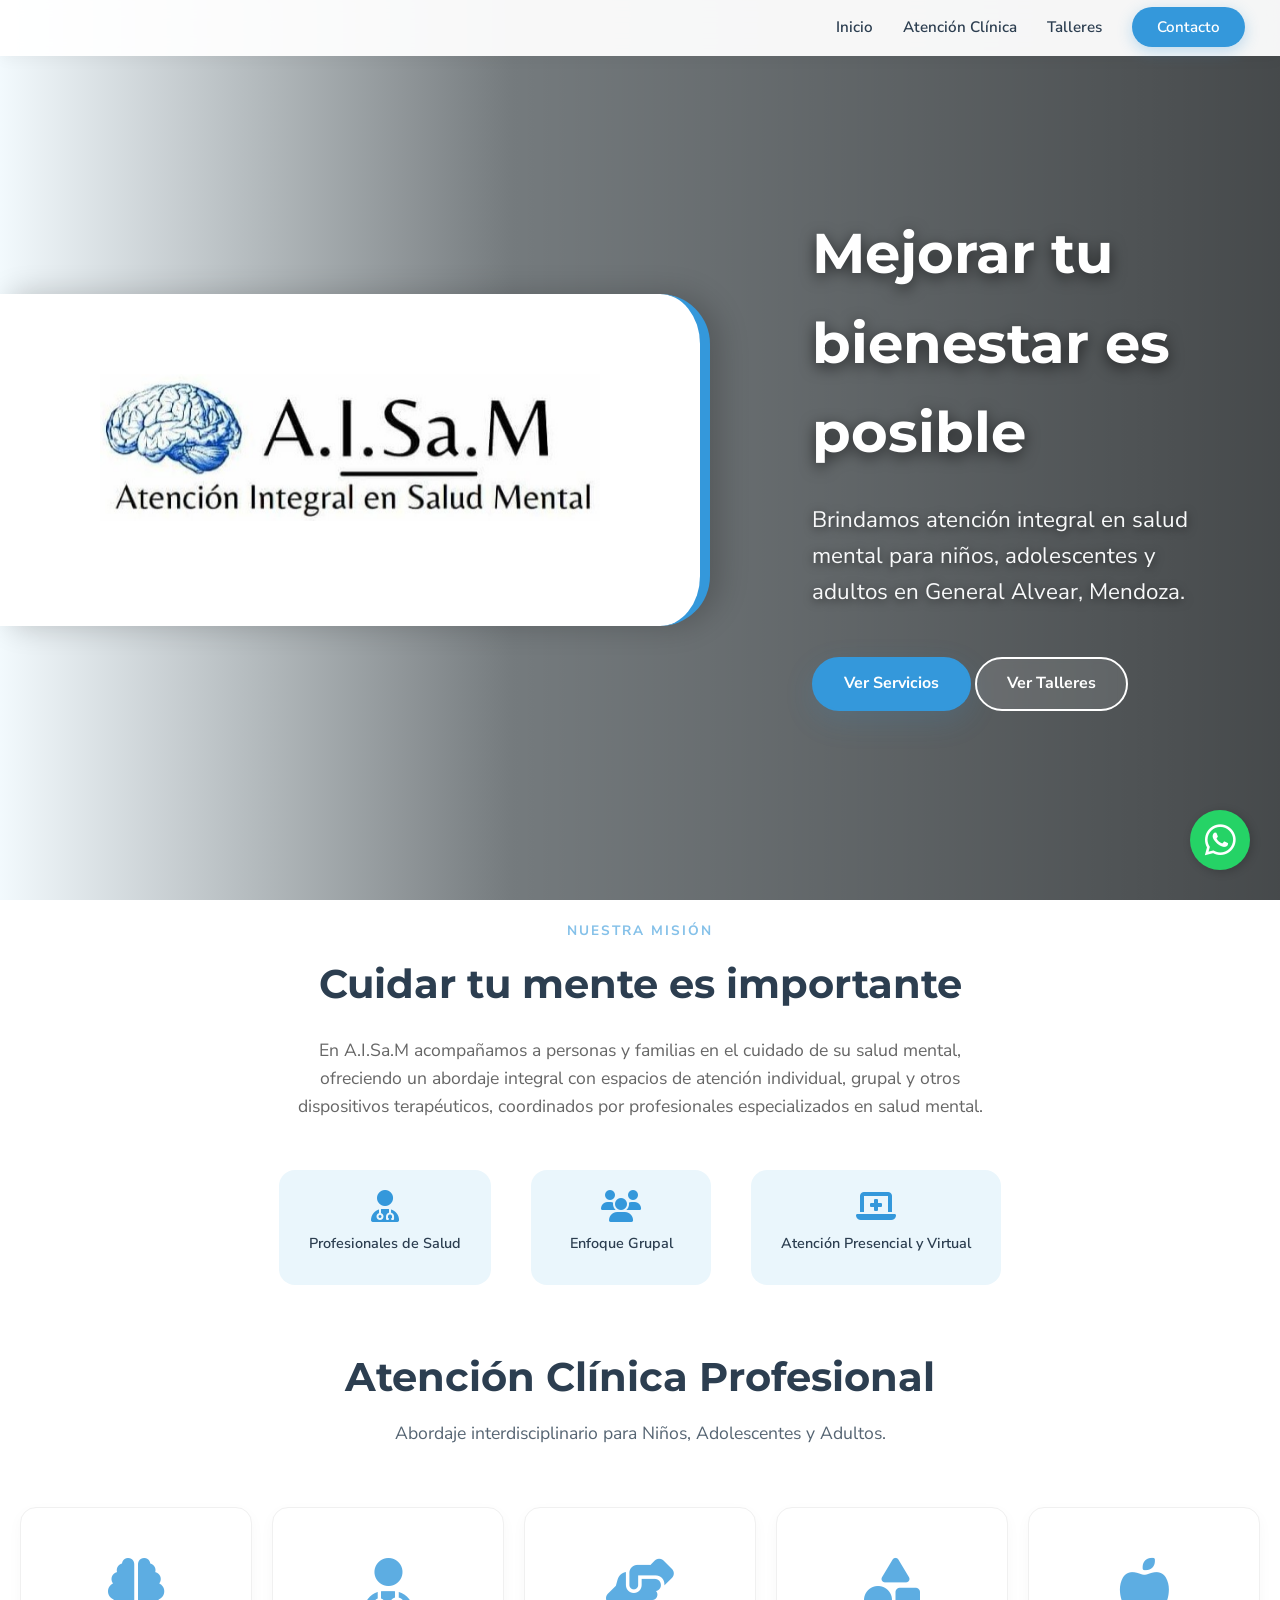
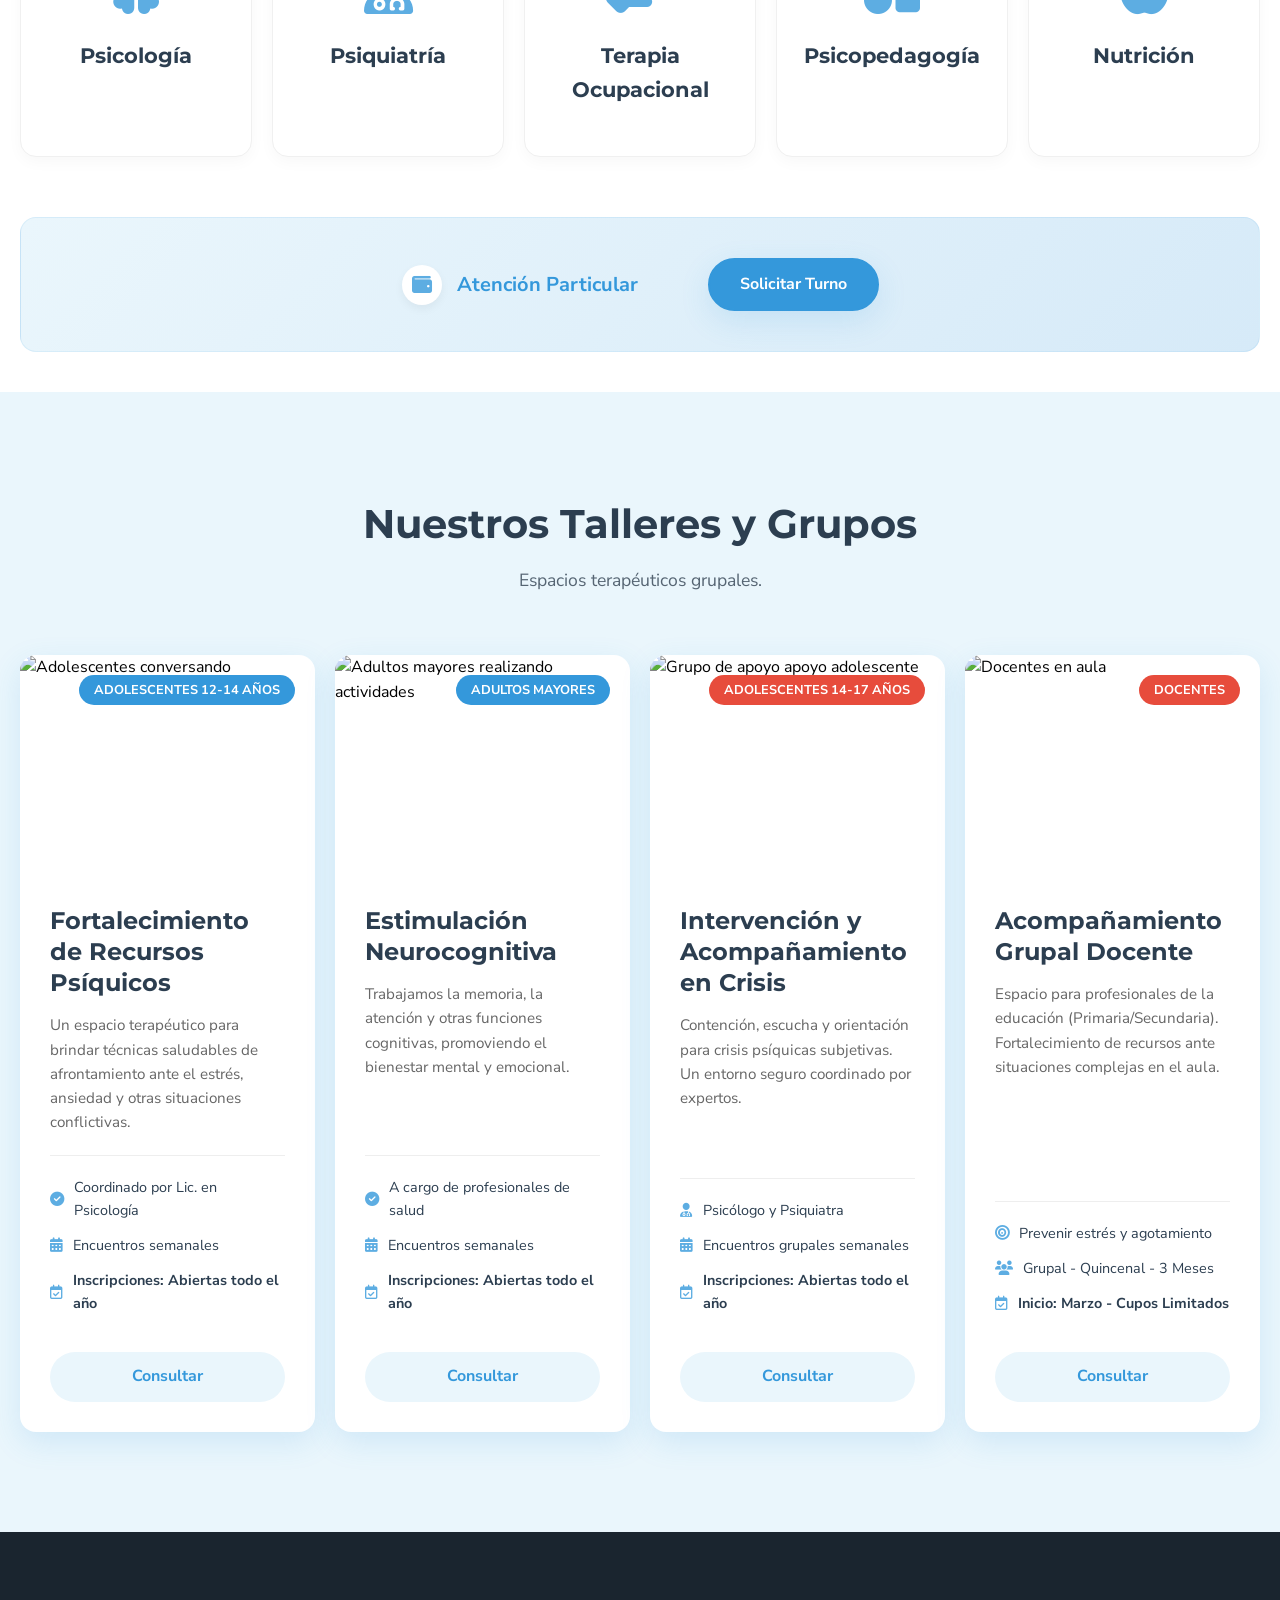
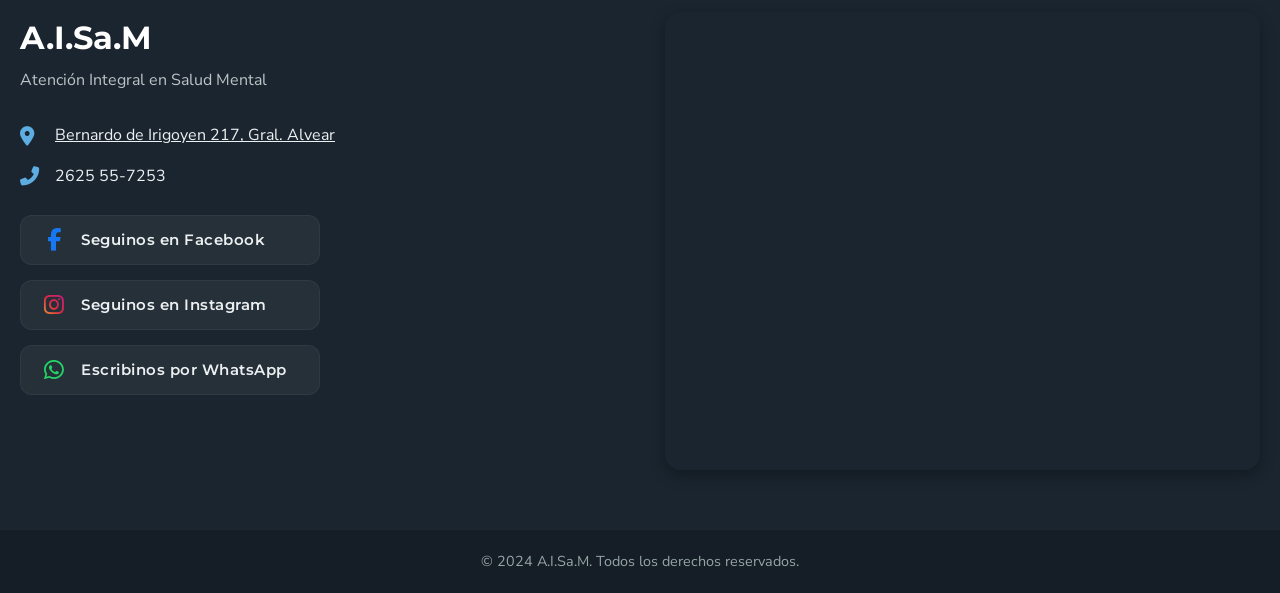
==== index.html @ b47a62a9 "retoques" ====
<!DOCTYPE html>
<html lang="es">
<head>
    <meta charset="UTF-8">
    <meta name="viewport" content="width=device-width, initial-scale=1.0">
    <title>A.I.Sa.M | Atención Integral en Salud Mental</title>
    <meta name="description" content="Espacios terapéuticos para el fortalecimiento de recursos psíquicos, estimulación neurocognitiva y acompañamiento en crisis. General Alvear, Mendoza.">
    <!-- Google Fonts -->
    <link rel="preconnect" href="https://fonts.googleapis.com">
    <link rel="preconnect" href="https://fonts.gstatic.com" crossorigin>
    <link href="https://fonts.googleapis.com/css2?family=Montserrat:wght@400;600;700&family=Nunito+Sans:wght@300;400;600&display=swap" rel="stylesheet">
    <!-- Iconos -->
    <link rel="stylesheet" href="https://cdnjs.cloudflare.com/ajax/libs/font-awesome/6.4.0/css/all.min.css">
    <!-- Estilos -->
    <link rel="stylesheet" href="style.css">
    <link rel="stylesheet" href="social-cards.css">
</head>
<body>

    <!-- Navbar -->
    <nav class="navbar">
        <div class="container nav-container">
            <!-- Logo retirado del navbar -->
            <ul class="nav-links">
                <li><a href="#inicio">Inicio</a></li>
                <li><a href="#clinica">Atención Clínica</a></li>
                <li><a href="#talleres">Talleres</a></li>
                <li><a href="#contacto" class="btn-contact">Contacto</a></li>
            </ul>
            <div class="hamburger">
                <i class="fas fa-bars"></i>
            </div>
        </div>
    </nav>

    <!-- Hero Section -->
    <header id="inicio" class="hero-full-width">
        <div class="hero-overlay-gradient"></div>
        
        <div class="hero-content-wrapper">
            <!-- Panel Izquierdo Flotante (Logo) -->
            <div class="hero-brand-panel fade-in">
                <img src="images/logo.jpeg" alt="Logo A.I.Sa.M" class="hero-logo-panel">
            </div>

            <!-- Contenido Texto y CTA (Derecha/Centro) -->
            <div class="hero-text-content fade-in">
                <h2>Mejorar tu bienestar es posible</h2>
                <p>Brindamos atención integral en salud mental para niños, adolescentes y adultos en General Alvear, Mendoza.</p>
                <div class="hero-buttons">
                    <a href="#clinica" class="btn btn-primary">Ver Servicios</a>
                    <a href="#talleres" class="btn btn-outline-white">Ver Talleres</a>
                </div>
            </div>
        </div>
    </header>

    <!-- Introducción -->
    <section id="nosotros" class="intro-section">
        <div class="container">
            <div class="intro-text fade-in">
                <span>Nuestra Misión</span>
                <h2>Cuidar tu mente es importante</h2>
                <p>En A.I.Sa.M acompañamos a personas y familias en el cuidado de su salud mental, ofreciendo un abordaje integral con espacios de atención individual, grupal y otros dispositivos terapéuticos, coordinados por profesionales especializados en salud mental.</p>
                <div class="feature-badges">
                    <div class="badge">
                        <i class="fas fa-user-md"></i>
                        <span>Profesionales de Salud</span>
                    </div>
                    <div class="badge">
                        <i class="fas fa-users"></i>
                        <span>Enfoque Grupal</span>
                    </div>
                    <div class="badge">
                        <i class="fas fa-laptop-medical"></i>
                        <span>Atención Presencial y Virtual</span>
                    </div>
                </div>
            </div>
        </div>
    </section>

    <!-- Atención Clínica (Nuevo) -->
    <section id="clinica" class="clinical-section">
        <div class="container">
            <h2 class="section-title text-center">Atención Clínica Profesional</h2>
            <p class="section-subtitle text-center">Abordaje interdisciplinario para Niños, Adolescentes y Adultos.</p>

            <div class="specialties-grid">
                <div class="specialty-card fade-in">
                    <i class="fas fa-brain"></i>
                    <h3>Psicología</h3>
                </div>
                <div class="specialty-card fade-in">
                    <i class="fas fa-user-md"></i>
                    <h3>Psiquiatría</h3>
                </div>
                <div class="specialty-card fade-in">
                    <i class="fas fa-hands-helping"></i>
                    <h3>Terapia Ocupacional</h3>
                </div>
                <div class="specialty-card fade-in">
                    <i class="fas fa-shapes"></i>
                    <h3>Psicopedagogía</h3>
                </div>
                <div class="specialty-card fade-in">
                    <i class="fas fa-apple-alt"></i>
                    <h3>Nutrición</h3>
                </div>
            </div>

            <div class="coverage-info fade-in">
                <p><i class="fas fa-wallet"></i> Atención Particular</p>
                <!-- <p><i class="fas fa-file-medical"></i> Convenios con Obras Sociales</p> -->
                <a href="https://wa.me/5492625557253?text=Hola,%20quisiera%20solicitar%20un%20turno%20para%20atención%20clínica" class="btn btn-primary" style="margin-left: 20px;">Solicitar Turno</a>
            </div>
        </div>
    </section>

    <!-- Servicios / Talleres -->
    <section id="talleres" class="services-section">
        <div class="container">
            <h2 class="section-title text-center">Nuestros Talleres y Grupos</h2>
            <p class="section-subtitle text-center">Espacios terapéuticos grupales.</p>
            
            <div class="cards-grid">
                
                <!-- Card 1: Adolescentes 12-14 -->
                <article class="card fade-in">
                    <div class="card-image">
                        <img src="https://images.unsplash.com/photo-1529333166437-7750a6dd5a70?ixlib=rb-4.0.3&auto=format&fit=crop&w=800&q=80" alt="Adolescentes conversando">
                        <span class="tag">Adolescentes 12-14 años</span>
                    </div>
                    <div class="card-content">
                        <h3>Fortalecimiento de Recursos Psíquicos</h3>
                        <p class="description">Un espacio terapéutico para brindar técnicas saludables de afrontamiento ante el estrés, ansiedad y otras situaciones conflictivas.</p>
                        <ul class="details-list">
                            <li><i class="fas fa-check-circle"></i> Coordinado por Lic. en Psicología</li>
                            <li><i class="fas fa-calendar-alt"></i> Encuentros semanales</li>
                            <li><i class="far fa-calendar-check"></i> <strong>Inscripciones: Abiertas todo el año</strong></li>
                        </ul>
                        <a href="https://wa.me/5492625557253?text=Hola,%20quisiera%20info%20sobre%20el%20Taller%20de%20Fortalecimiento" class="btn btn-card" target="_blank">Consultar</a>
                    </div>
                </article>

                <!-- Card 2: Adultos Mayores -->
                <article class="card fade-in">
                    <div class="card-image">
                        <img src="https://images.unsplash.com/photo-1581579438747-1dc8d17bbce4?ixlib=rb-4.0.3&auto=format&fit=crop&w=800&q=80" alt="Adultos mayores realizando actividades">
                        <span class="tag">Adultos Mayores</span>
                    </div>
                    <div class="card-content">
                        <h3>Estimulación Neurocognitiva</h3>
                        <p class="description">Trabajamos la memoria, la atención y otras funciones cognitivas, promoviendo el bienestar mental y emocional.</p>
                        <ul class="details-list">
                            <li><i class="fas fa-check-circle"></i> A cargo de profesionales de salud</li>
                            <li><i class="fas fa-calendar-alt"></i> Encuentros semanales</li>
                            <li><i class="far fa-calendar-check"></i> <strong>Inscripciones: Abiertas todo el año</strong></li>
                        </ul>
                        <a href="https://wa.me/5492625557253?text=Hola,%20quisiera%20info%20sobre%20el%20Taller%20de%20Adultos%20Mayores" class="btn btn-card" target="_blank">Consultar</a>
                    </div>
                </article>

                <!-- Card 3: Adolescentes 14-17 Crisis -->
                <article class="card fade-in">
                    <div class="card-image">
                        <img src="https://images.unsplash.com/photo-1527137342181-19aab11a8ee8?ixlib=rb-4.0.3&auto=format&fit=crop&w=800&q=80" alt="Grupo de apoyo apoyo adolescente">
                        <span class="tag highlight">Adolescentes 14-17 años</span>
                    </div>
                    <div class="card-content">
                        <h3>Intervención y Acompañamiento en Crisis</h3>
                        <p class="description">Contención, escucha y orientación para crisis psíquicas subjetivas. Un entorno seguro coordinado por expertos.</p>
                        <ul class="details-list">
                            <li><i class="fas fa-user-md"></i> Psicólogo y Psiquiatra</li>
                            <li><i class="fas fa-calendar-alt"></i> Encuentros grupales semanales</li>
                            <li><i class="far fa-calendar-check"></i> <strong>Inscripciones: Abiertas todo el año</strong></li>
                        </ul>
                        <a href="https://wa.me/5492625557253?text=Hola,%20quisiera%20info%20sobre%20el%20Grupo%20de%20Intervención" class="btn btn-card" target="_blank">Consultar</a>
                    </div>
                </article>

                <!-- Card 4: Docentes -->
                <article class="card fade-in">
                    <div class="card-image">
                        <img src="https://images.unsplash.com/photo-1524178232363-1fb2b075b655?ixlib=rb-4.0.3&auto=format&fit=crop&w=800&q=80" alt="Docentes en aula">
                        <span class="tag highlight">Docentes</span>
                    </div>
                    <div class="card-content">
                        <h3>Acompañamiento Grupal Docente</h3>
                        <p class="description">Espacio para profesionales de la educación (Primaria/Secundaria). Fortalecimiento de recursos ante situaciones complejas en el aula.</p>
                        <ul class="details-list">
                            <li><i class="fas fa-bullseye"></i> Prevenir estrés y agotamiento</li>
                            <li><i class="fas fa-users"></i> Grupal - Quincenal - 3 Meses</li>
                            <li><i class="far fa-calendar-check"></i> <strong>Inicio: Marzo - Cupos Limitados</strong></li>
                        </ul>
                        <a href="https://wa.me/5492625557253?text=Hola,%20quisiera%20info%20sobre%20el%20Dispositivo%20de%20Acompañamiento%20Docente" class="btn btn-card" target="_blank">Consultar</a>
                    </div>
                </article>

            </div>
        </div>
    </section>

    <!-- Banner OSEP REMOVED -->
    <!-- 
    <section class="osep-banner">
        <div class="container">
            <div class="osep-content">
                <i class="fas fa-id-card-alt"></i>
                <div class="text">
                    <h3>Dispositivos Gratuitos para Afiliados de O.S.E.P.</h3>
                    <p>Todos nuestros talleres cuentan con cobertura al 100%. Solo requiere autorización previa de la obra social.</p>
                </div>
            </div>
        </div>
    </section>
    -->

    <!-- Contacto -->
    <footer id="contacto" class="footer">
        <div class="container footer-grid">
            <div class="footer-info">
                <h3>A.I.Sa.M</h3>
                <p>Atención Integral en Salud Mental</p>
                <div class="contact-item">
                    <i class="fas fa-map-marker-alt"></i>
                    <p><a href="https://maps.app.goo.gl/9Uepx1KBX725ZjSZ6" target="_blank" style="text-decoration: underline;">Bernardo de Irigoyen 217, Gral. Alvear</a></p>
                </div>
                <div class="contact-item">
                    <i class="fas fa-phone-alt"></i>
                    <p>2625 55-7253</p>
                </div>
                <!-- Redes Sociales Cards -->
                <div class="social-cards">
                    <a href="https://www.facebook.com/share/1GrnU7u27R/?mibextid=wwXIfr" target="_blank" class="social-card facebook">
                        <i class="fab fa-facebook-f"></i>
                        <span>Seguinos en Facebook</span>
                    </a>
                    <a href="https://www.instagram.com/psiquiatra_saludmentala.i.sa.m?igsh=MWQ1NmdmNHZhYXQ5Mg%3D%3D&utm_source=qr" target="_blank" class="social-card instagram">
                        <i class="fab fa-instagram"></i>
                        <span>Seguinos en Instagram</span>
                    </a>
                    <a href="https://wa.me/5492625557253" target="_blank" class="social-card whatsapp">
                        <i class="fab fa-whatsapp"></i>
                        <span>Escribinos por WhatsApp</span>
                    </a>
                </div>
            </div>
            
            <div class="footer-map">
                <!-- Mapa Actualizado -->
                <iframe src="https://www.google.com/maps/embed?pb=!1m18!1m12!1m3!1d7775.187287192525!2d-67.69484639552702!3d-34.98007266051833!2m3!1f0!2f0!3f0!3m2!1i1024!2i768!4f13.1!3m3!1m2!1s0x96781715c7f6220b%3A0xe15afc6f07d6bd40!2sBernardo%20de%20Irigoyen%20217%2C%20M5620%20Gral.%20Alvear%2C%20Mendoza!5e0!3m2!1ses!2sar!4v1769718800362!5m2!1ses!2sar" width="100%" height="450" style="border:0;" allowfullscreen="" loading="lazy" referrerpolicy="no-referrer-when-downgrade"></iframe>
            </div>
        </div>
        <div class="footer-bottom">
            <p>&copy; 2024 A.I.Sa.M. Todos los derechos reservados.</p>
        </div>
    </footer>

    <!-- WhatsApp Flotante -->
    <a href="https://wa.me/5492625557253" class="whatsapp-float" target="_blank">
        <i class="fab fa-whatsapp"></i>
    </a>

    <script src="script.js"></script>
</body>
</html>
---- style.css ----
:root {
    /* Identidad de Color: Azules Claritos y Tonos de Azul */
    --primary-blue: #3498db;        /* Azul principal vibrante */
    --secondary-blue: #5dade2;      /* Azul más claro */
    --light-blue-bg: #eaf6fc;       /* Fondo azul muy pálido */
    --accent-blue: #85c1e9;         /* Acento suave */
    --dark-blue-text: #2c3e50;      /* Texto oscuro con tinte azul */
    --text-body: #566573;           /* Texto de cuerpo */
    --white: #ffffff;
    
    /* Efectos */
    --shadow-soft: 0 10px 30px rgba(52, 152, 219, 0.15);
    --shadow-hover: 0 15px 35px rgba(52, 152, 219, 0.25);
    --radius-card: 16px;
    --radius-btn: 30px;
    --transition: all 0.3s ease;
}

* {
    margin: 0;
    padding: 0;
    box-sizing: border-box;
}

body {
    font-family: 'Nunito Sans', sans-serif;
    color: --text-body;
    background-color: var(--light-blue-bg);
    line-height: 1.6;
    overflow-x: hidden;
}

h1, h2, h3, h4 {
    font-family: 'Montserrat', sans-serif;
    color: var(--dark-blue-text);
    font-weight: 700;
}

a {
    text-decoration: none;
    color: inherit;
}

ul {
    list-style: none;
}

.container {
    max-width: 1600px;
    margin: 0 auto;
    padding: 0 20px;
}

/* --- Navbar --- */
.navbar {
    background: rgba(255, 255, 255, 0.95);
    backdrop-filter: blur(10px);
    position: fixed;
    width: 100%;
    top: 0;
    z-index: 1000;
    box-shadow: 0 2px 15px rgba(0,0,0,0.05);
}

.nav-container {
    display: flex;
    justify-content: flex-end; /* Alineación a la derecha */
    align-items: center;
    height: auto;
    padding: 15px;
    border-radius: 36px;
    max-width: 100%; /* Asegurar que ocupe todo */
}

/* Logo container oculto o eliminiado styles */
.logo-container {
    display: none; 
}

/* ...rest of existing nav css... */
.nav-links {
    display: flex;
    gap: 30px;
    align-items: center;
    margin-right: 20px; /* Un poco de margen extra a la derecha */
}

.nav-links a {
    font-weight: 600;
    color: var(--dark-blue-text);
    transition: var(--transition);
    font-size: 0.95rem;
}

.nav-links a:hover {
    color: var(--primary-blue);
}

.btn-contact {
    background-color: var(--primary-blue);
    color: var(--white) !important;
    padding: 10px 25px;
    border-radius: var(--radius-btn);
    box-shadow: 0 4px 15px rgba(52, 152, 219, 0.3);
}

.btn-contact:hover {
    background-color: var(--secondary-blue);
    transform: translateY(-2px);
}

.hamburger {
    display: none;
    font-size: 1.5rem;
    cursor: pointer;
    color: var(--dark-blue-text);
}

/* --- Hero Full Width Custom Design --- */
.hero-full-width {
    height: 100vh;
    min-height: 700px;
    background: url('https://images.unsplash.com/photo-1499209974431-9dddcece7f88?ixlib=rb-4.0.3&auto=format&fit=crop&w=1920&q=80') no-repeat right center/cover;
    position: relative;
    display: flex;
    align-items: center;
    padding-top: 20px; /* Offset Navbar */
    overflow: hidden;
}

.hero-overlay-gradient {
    position: absolute;
    top: 0;
    left: 0;
    width: 100%;
    height: 100%;
    /* Gradiente: claro izquierda para fusionarse con panel blanco, oscuro a derecha para texto */
    background: linear-gradient(90deg, rgba(255,255,255,0.4) 0%, rgba(0,0,0,0.5) 40%, rgba(0,0,0,0.7) 100%);
    z-index: 1;
}

.hero-content-wrapper {
    position: relative;
    z-index: 2;
    width: 100%;
    height: 100%;
    display: flex;
    align-items: center;
    justify-content: space-between; 
}

/* Animaciones Personalizadas */
@keyframes slideInLeft {
    from {
        transform: translateX(-120%);
        opacity: 0;
    }
    to {
        transform: translateX(0);
        opacity: 1;
    }
}

@keyframes fadeInUp {
    from {
        transform: translateY(40px);
        opacity: 0;
    }
    to {
        transform: translateY(0);
        opacity: 1;
    }
}

@keyframes fadeIn {
    from { opacity: 0; }
    to { opacity: 1; }
}

/* Panel de Marca (Izquierda) - Fondo blanco, borde derecho y curvas derechas */
.hero-brand-panel {
    background-color: var(--white); 
    padding: 80px 100px; 
    display: flex;
    flex-direction: column;
    align-items: center;
    justify-content: center;
    border-top-right-radius: 50px;
    border-bottom-right-radius: 50px;
    border-right: 10px solid var(--primary-blue);
    box-shadow: 10px 0 30px rgba(0,0,0,0.2);
    margin-left: 0;
    min-width: 450px;
    max-width: 1000px;
    
    /* Animación de entrada: Deslizamiento desde la izquierda */
    animation: slideInLeft 1.2s cubic-bezier(0.22, 1, 0.36, 1) forwards;
}

/* Imagen del logo dentro del panel */
.hero-logo-panel {
    width: 100%;
    max-width: 500px;
    height: auto;
    margin-bottom: 25px;
    object-fit: contain;
    /* Pequeña animación del logo */
    opacity: 0;
    animation: fadeIn 0.8s ease-out 0.6s forwards;
}

.brand-text-panel h1 {
    font-size: 2.8rem;
    color: var(--primary-blue);
    margin-bottom: 10px;
    text-align: center;
    line-height: 1.2;
    opacity: 0;
    animation: fadeInUp 0.8s ease-out 0.8s forwards;
}

.brand-text-panel p {
    font-size: 1.1rem;
    color: var(--text-body);
    font-weight: 700;
    text-transform: uppercase;
    letter-spacing: 2px;
    text-align: center;
    opacity: 0;
    animation: fadeInUp 0.8s ease-out 0.9s forwards;
}

/* Contenido de Texto (Centro/Derecha) */
.hero-text-content {
    flex: 1;
    padding: 0 5% 0 8%; /* Padding left extra para separar del panel */
    max-width: 800px;
    color: var(--white);
    text-align: left;
}

.hero-text-content h2 {
    font-size: 3.5rem;
    color: var(--white);
    margin-bottom: 1.5rem;
    text-shadow: 0 4px 15px rgba(0,0,0,0.6);
    
    /* Animación texto derecha */
    opacity: 0;
    animation: fadeInUp 1s ease-out 1s forwards;
}

.hero-text-content p {
    font-size: 1.4rem;
    color: #f8f9fa;
    margin-bottom: 3rem;
    max-width: 700px;
    text-shadow: 0 2px 10px rgba(0,0,0,0.6);
    line-height: 1.6;
    
    opacity: 0;
    animation: fadeInUp 1s ease-out 1.2s forwards;
}

.hero-buttons-right {
    display: flex;
    gap: 20px;
    
    opacity: 0;
    animation: fadeInUp 1s ease-out 1.4s forwards;
}

.btn-outline-white {
    background-color: rgba(255,255,255,0.1);
    color: var(--white);
    border: 2px solid var(--white);
    padding: 14px 35px;
    border-radius: var(--radius-btn);
    font-weight: 700;
    transition: var(--transition);
    text-decoration: none;
    backdrop-filter: blur(5px);
}

.btn-outline-white:hover {
    background-color: var(--white);
    color: var(--primary-blue);
    transform: translateY(-3px);
}

/* Responsive */
@media (max-width: 1200px) {
    .hero-brand-panel {
        min-width: 380px;
        max-width: 450px;
        padding: 40px 50px 40px 30px;
    }
    
    .hero-logo-panel {
        max-width: 300px;
    }
    
    .hero-text-content h2 {
        font-size: 2.8rem;
    }
}

@media (max-width: 992px) {
    .hero-full-width {
        flex-direction: column;
        justify-content: flex-start;
        padding-top: 100px; /* Más espacio para navbar móvil */
        height: auto;
        min-height: auto;
        padding-bottom: 60px;
    }

    .hero-content-wrapper {
        flex-direction: column;
        gap: 50px;
    }

    .hero-brand-panel {
        width: 90%;
        max-width: none;
        min-width: 0;
        
        /* En móvil, lo hacemos tarjeta centrada */
        border-radius: 30px; /* Redondeado completo */
        border: none;
        border-bottom: 6px solid var(--primary-blue); /* Borde abajo en vez de derecha */
        
        margin: 0 auto;
        padding: 40px 20px;
    }
    
    .hero-text-content {
        text-align: center;
        padding: 0 20px;
        max-width: 100%;
    }
    
    .hero-buttons-right {
        justify-content: center;
    }

    .hero-text-content p {
        margin: 0 auto 2rem auto;
    }

    .hero-overlay-gradient {
        background: linear-gradient(180deg, rgba(255,255,255,0.1) 0%, rgba(0,0,0,0.6) 40%, rgba(0,0,0,0.8) 100%);
    }
}

.btn {
    padding: 12px 30px;
    border-radius: var(--radius-btn);
    font-weight: 700;
    cursor: pointer;
    transition: var(--transition);
    display: inline-block;
}

.btn-primary {
    background-color: var(--primary-blue);
    color: var(--white);
    border: 2px solid var(--primary-blue);
    box-shadow: var(--shadow-soft);
}

.btn-primary:hover {
    background-color: transparent;
    color: var(--primary-blue);
}

.btn-outline {
    background-color: transparent;
    color: var(--primary-blue);
    border: 2px solid var(--primary-blue);
}

.btn-outline:hover {
    background-color: var(--primary-blue);
    color: var(--white);
}

/* --- Intro Section --- */
.intro-section {
    padding: 20px 0;
    background-color: var(--white);
    text-align: center;
}

.intro-text span {
    text-transform: uppercase;
    font-size: 0.85rem;
    letter-spacing: 2px;
    color: var(--accent-blue);
    font-weight: 700;
    display: block;
    margin-bottom: 10px;
}

.intro-text h2 {
    font-size: 2.5rem;
    margin-bottom: 20px;
}

.intro-text p {
    max-width: 700px;
    margin: 0 auto 50px auto;
    font-size: 1.1rem;
    color: #666;
}

.feature-badges {
    display: flex;
    justify-content: center;
    gap: 40px;
    flex-wrap: wrap;
}

.badge {
    background: var(--light-blue-bg);
    padding: 20px 30px;
    border-radius: var(--radius-card);
    display: flex;
    flex-direction: column;
    align-items: center;
    gap: 10px;
    min-width: 180px;
    transition: var(--transition);
}

.badge:hover {
    transform: translateY(-5px);
    background: #d6eaf8;
}

.badge i {
    font-size: 2rem;
    color: var(--primary-blue);
}

.badge span {
    color: var(--dark-blue-text);
    font-weight: 600;
    font-size: 0.9rem;
    letter-spacing: normal;
    text-transform: none;
}

/* --- Clinical Section (NEW) --- */
.clinical-section {
    padding: 40px 0;
    background-color: var(--white);
    position: relative;
    z-index: 10;
}

.specialties-grid {
    display: grid;
    /* Reducimos minmax para que quepan 5 en pantallas de escritorio estandar */
    grid-template-columns: repeat(auto-fit, minmax(180px, 1fr));
    gap: 20px; /* Reducimos gap para ganar espacio */
    margin-bottom: 60px;
    text-align: center;
}

.specialty-card {
    background: var(--white);
    padding: 50px 20px;
    border: 1px solid #f0f0f0;
    border-radius: var(--radius-card);
    transition: var(--transition);
    box-shadow: 0 5px 15px rgba(0,0,0,0.03);
}

.specialty-card:hover {
    border-color: var(--primary-blue);
    box-shadow: var(--shadow-soft);
    transform: translateY(-8px);
}

.specialty-card i {
    font-size: 3.5rem;
    color: var(--secondary-blue);
    margin-bottom: 25px;
    display: inline-block;
    transition: var(--transition);
}

.specialty-card:hover i {
    color: var(--primary-blue);
    transform: scale(1.1);
}

.specialty-card h3 {
    font-size: 1.3rem;
    color: var(--dark-blue-text);
}

.coverage-info {
    background: linear-gradient(135deg, var(--light-blue-bg), #d6eaf8);
    padding: 40px;
    border-radius: var(--radius-card);
    display: flex;
    justify-content: center;
    align-items: center;
    gap: 50px;
    flex-wrap: wrap;
    border: 1px solid rgba(52, 152, 219, 0.1);
}

.coverage-info p {
    font-weight: 700;
    color: var(--primary-blue);
    font-size: 1.25rem;
    display: flex;
    align-items: center;
    gap: 15px;
}

.coverage-info i {
    background: var(--white);
    padding: 10px;
    border-radius: 50%;
    color: var(--secondary-blue);
    box-shadow: 0 4px 10px rgba(0,0,0,0.05);
}

/* --- Services Section --- */
.services-section {
    padding: 100px 0;
    background-color: var(--light-blue-bg);
}

.section-title {
    font-size: 2.5rem;
    color: var(--dark-blue-text);
    margin-bottom: 10px;
}

.section-subtitle {
    font-size: 1.1rem;
    color: var(--text-body);
    margin-bottom: 60px;
}

.text-center { text-align: center; }

.cards-grid {
    display: grid;
    grid-template-columns: repeat(auto-fit, minmax(250px, 1fr));
    gap: 20px;
}

.card {
    background: var(--white);
    border-radius: var(--radius-card);
    overflow: hidden;
    box-shadow: var(--shadow-soft);
    transition: var(--transition);
    display: flex;
    flex-direction: column;
}

.card:hover {
    transform: translateY(-10px);
    box-shadow: var(--shadow-hover);
}

.card-image {
    height: 220px;
    overflow: hidden;
    position: relative;
}

.card-image img {
    width: 100%;
    height: 100%;
    object-fit: cover;
    transition: transform 0.5s ease;
}

.card:hover .card-image img {
    transform: scale(1.05);
}

.tag {
    position: absolute;
    top: 20px;
    right: 20px;
    background: var(--primary-blue);
    color: var(--white);
    padding: 5px 15px;
    border-radius: 20px;
    font-size: 0.8rem;
    font-weight: 700;
    text-transform: uppercase;
}

.tag.highlight {
    background: #e74c3c; /* Un rojo/naranja suave para alertas/fechas */
}

.card-content {
    padding: 30px;
    flex-grow: 1;
    display: flex;
    flex-direction: column;
}

.card-content h3 {
    font-size: 1.5rem;
    margin-bottom: 15px;
    line-height: 1.3;
}

.description {
    font-size: 0.95rem;
    color: #666;
    margin-bottom: 20px;
    flex-grow: 1;
}

.details-list {
    margin-bottom: 25px;
    border-top: 1px solid #eee;
    padding-top: 20px;
}

.details-list li {
    display: flex;
    align-items: center;
    gap: 10px;
    margin-bottom: 12px;
    font-size: 0.9rem;
    color: var(--dark-blue-text);
}

.details-list li i {
    color: var(--secondary-blue);
}

.btn-card {
    display: block;
    text-align: center;
    background: var(--light-blue-bg);
    color: var(--primary-blue);
    padding: 12px;
    border-radius: var(--radius-btn);
    font-weight: 700;
    transition: var(--transition);
}

.btn-card:hover {
    background: var(--primary-blue);
    color: var(--white);
}

/* --- OSEP Banner --- */
.osep-banner {
    background: linear-gradient(90deg, var(--primary-blue), var(--secondary-blue));
    padding: 40px 0;
    color: var(--white);
}

.osep-content {
    display: flex;
    align-items: center;
    justify-content: center;
    gap: 30px;
    flex-wrap: wrap;
    text-align: left;
}

.osep-content i {
    font-size: 3.5rem;
    opacity: 0.9;
}

.osep-content .text h3 {
    color: var(--white);
    font-size: 1.8rem;
    margin-bottom: 5px;
}

.osep-content .text p {
    font-size: 1.1rem;
    opacity: 0.9;
}

/* --- Footer --- */
.footer {
    background: #1a252f;
    color: #ecf0f1;
    padding-top: 80px;
}

.footer-grid {
    display: grid;
    grid-template-columns: 1fr 1fr;
    gap: 50px;
    padding-bottom: 60px;
}

.footer-info h3 {
    color: var(--white);
    font-size: 2rem;
    margin-bottom: 5px;
}

.footer-info > p {
    color: #bdc3c7;
    margin-bottom: 30px;
}

.contact-item {
    display: flex;
    align-items: center;
    gap: 15px;
    margin-bottom: 15px;
}

.contact-item i {
    color: var(--secondary-blue);
    font-size: 1.2rem;
    width: 20px;
}

.social-links {
    margin-top: 30px;
    display: flex;
    gap: 20px;
}

.social-links a {
    width: 40px;
    height: 40px;
    border-radius: 50%;
    background: rgba(255,255,255,0.1);
    display: flex;
    align-items: center;
    justify-content: center;
    transition: var(--transition);
}

.social-links a:hover {
    background: var(--primary-blue);
    transform: translateY(-3px);
}

.footer-map {
    border-radius: var(--radius-card);
    overflow: hidden;
    box-shadow: 0 5px 15px rgba(0,0,0,0.3);
}

.footer-bottom {
    background: #151e26;
    padding: 20px 0;
    text-align: center;
    font-size: 0.9rem;
    color: #95a5a6;
}

/* --- WhatsApp Floating Button --- */
.whatsapp-float {
    position: fixed;
    bottom: 30px;
    right: 30px;
    background-color: #25d366;
    color: white;
    width: 60px;
    height: 60px;
    border-radius: 50%;
    text-align: center;
    font-size: 35px;
    box-shadow: 2px 2px 10px rgba(0,0,0,0.2);
    z-index: 1000;
    display: flex;
    align-items: center;
    justify-content: center;
    transition: transform 0.3s ease;
}

.whatsapp-float:hover {
    transform: scale(1.1);
    background-color: #20bd5a;
    color: white; /* Asegurar icono blanco */
}

/* --- Animations --- */
.fade-in {
    opacity: 0;
    transform: translateY(30px);
    transition: opacity 0.8s ease-out, transform 0.8s ease-out;
}

.fade-in.visible {
    opacity: 1;
    transform: translateY(0);
}
.social-cards {
    display: flex;
    flex-direction: column;
    gap: 15px;
    margin-top: 25px;
    max-width: 300px;
}

.social-card {
    display: flex;
    align-items: center;
    gap: 15px;
    background: rgba(255, 255, 255, 0.05); /* Fondo sutil */
    padding: 12px 20px;
    border-radius: 12px;
    text-decoration: none;
    color: #ecf0f1;
    transition: all 0.3s ease;
    border: 1px solid rgba(255, 255, 255, 0.05);
}

.social-card:hover {
    background: rgba(255, 255, 255, 0.15);
    transform: translateX(5px);
    border-color: rgba(255, 255, 255, 0.2);
    box-shadow: 0 5px 15px rgba(0,0,0,0.2);
}

.social-card i {
    font-size: 1.4rem;
    width: 25px;
    text-align: center;
    transition: transform 0.3s ease;
}

.social-card:hover i {  
    transform: scale(1.2);
}

.social-card.facebook i { color: #1877F2; }
.social-card.instagram i { 
    background: linear-gradient(45deg, #f09433 0%,#e6683c 25%,#dc2743 50%,#cc2366 75%,#bc1888 100%);
    -webkit-background-clip: text;
    background-clip: text;
    -webkit-text-fill-color: transparent;
}
.social-card.whatsapp i { color: #25D366; }

.social-card span {
    font-weight: 600;
    font-size: 0.95rem;
    font-family: 'Montserrat', sans-serif;
    letter-spacing: 0.5px;
}

/* --- Responsive --- */
@media (max-width: 768px) {
    .nav-links {
        position: fixed;
        right: -110%;
        top: 60px;
        flex-direction: column;
        background: var(--white);
        width: 50%;
        text-align: center;
        padding: 40px 0;
        box-shadow: 0 10px 10px rgba(0,0,0,0.05);
        transition: 0.3s ease-in-out;
        border-radius: 36px;
    }

    .nav-links.active {
        right: 0;
    }

    .hamburger {
        display: block;
    }

    .hero h2 {
        font-size: 2rem;
    }
    .hero-text-content h2{
        font-size: 2rem;
    }

    .hero-buttons {
        flex-direction: column;
        align-items: center; /* Centrar botones */
    }

    .hero-full-width {
    background: url('https://images.unsplash.com/photo-1499209974431-9dddcece7f88?ixlib=rb-4.0.3&auto=format&fit=crop&w=1920&q=80') no-repeat center center/cover;
    height: 100vh;
    }

    .btn {
        width: auto; /* No ocupar todo el ancho */
        min-width: 200px; /* Ancho mínimo razonable */
        text-align: center;
    }
    .btn-primary{
        margin-bottom: 15px;
    }

    .feature-badges {
        flex-direction: column; /* Apilar verticalmente */
        align-items: center;
    }

    .badge {
        width: 100%; /* Ocupar ancho disponible del contenedor */
        max-width: 300px; /* Pero no demasiado anchos */
        padding: 25px; /* Un poco más de aire */
    }

    .badge i {
        font-size: 2.5rem; /* Icono más grande */
    }

    .badge span {
        font-size: 1rem; /* Texto un poco más grande */
    }

    .footer-grid {
        grid-template-columns: 1fr;
    }
}
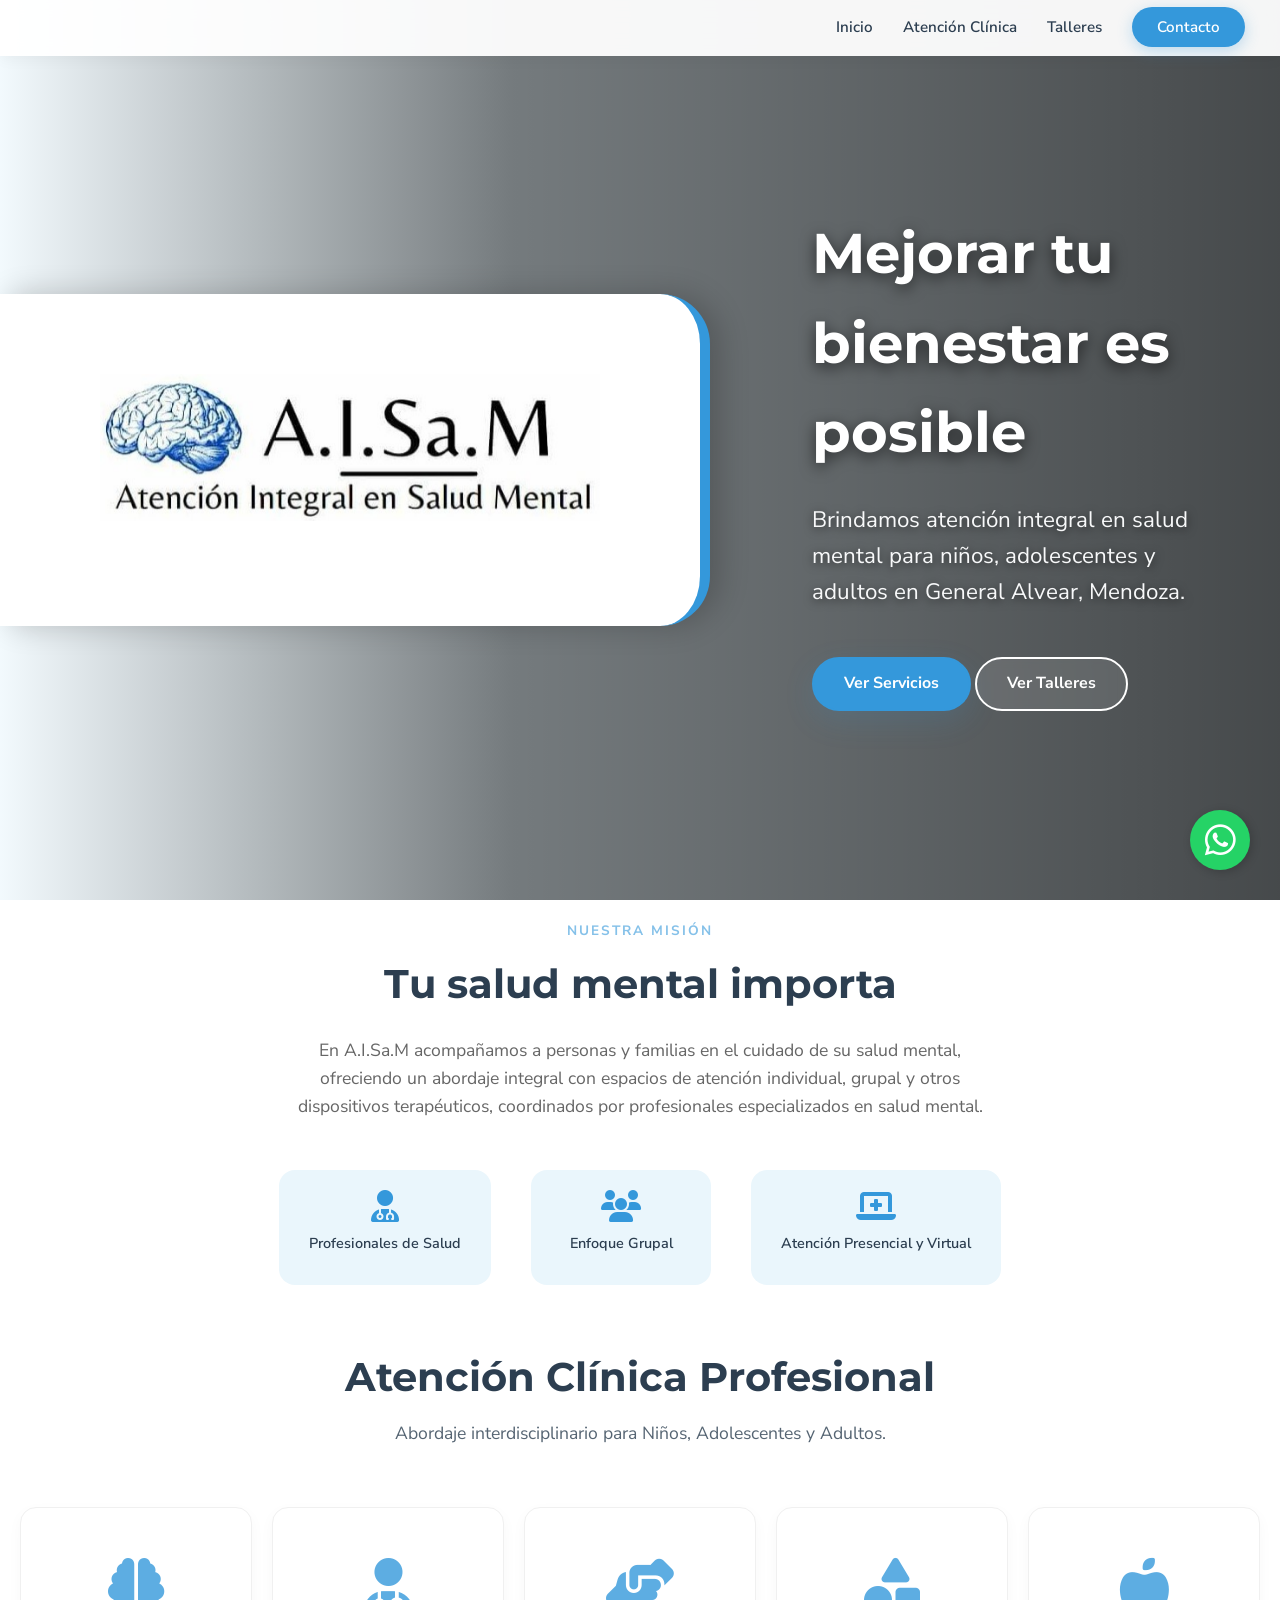
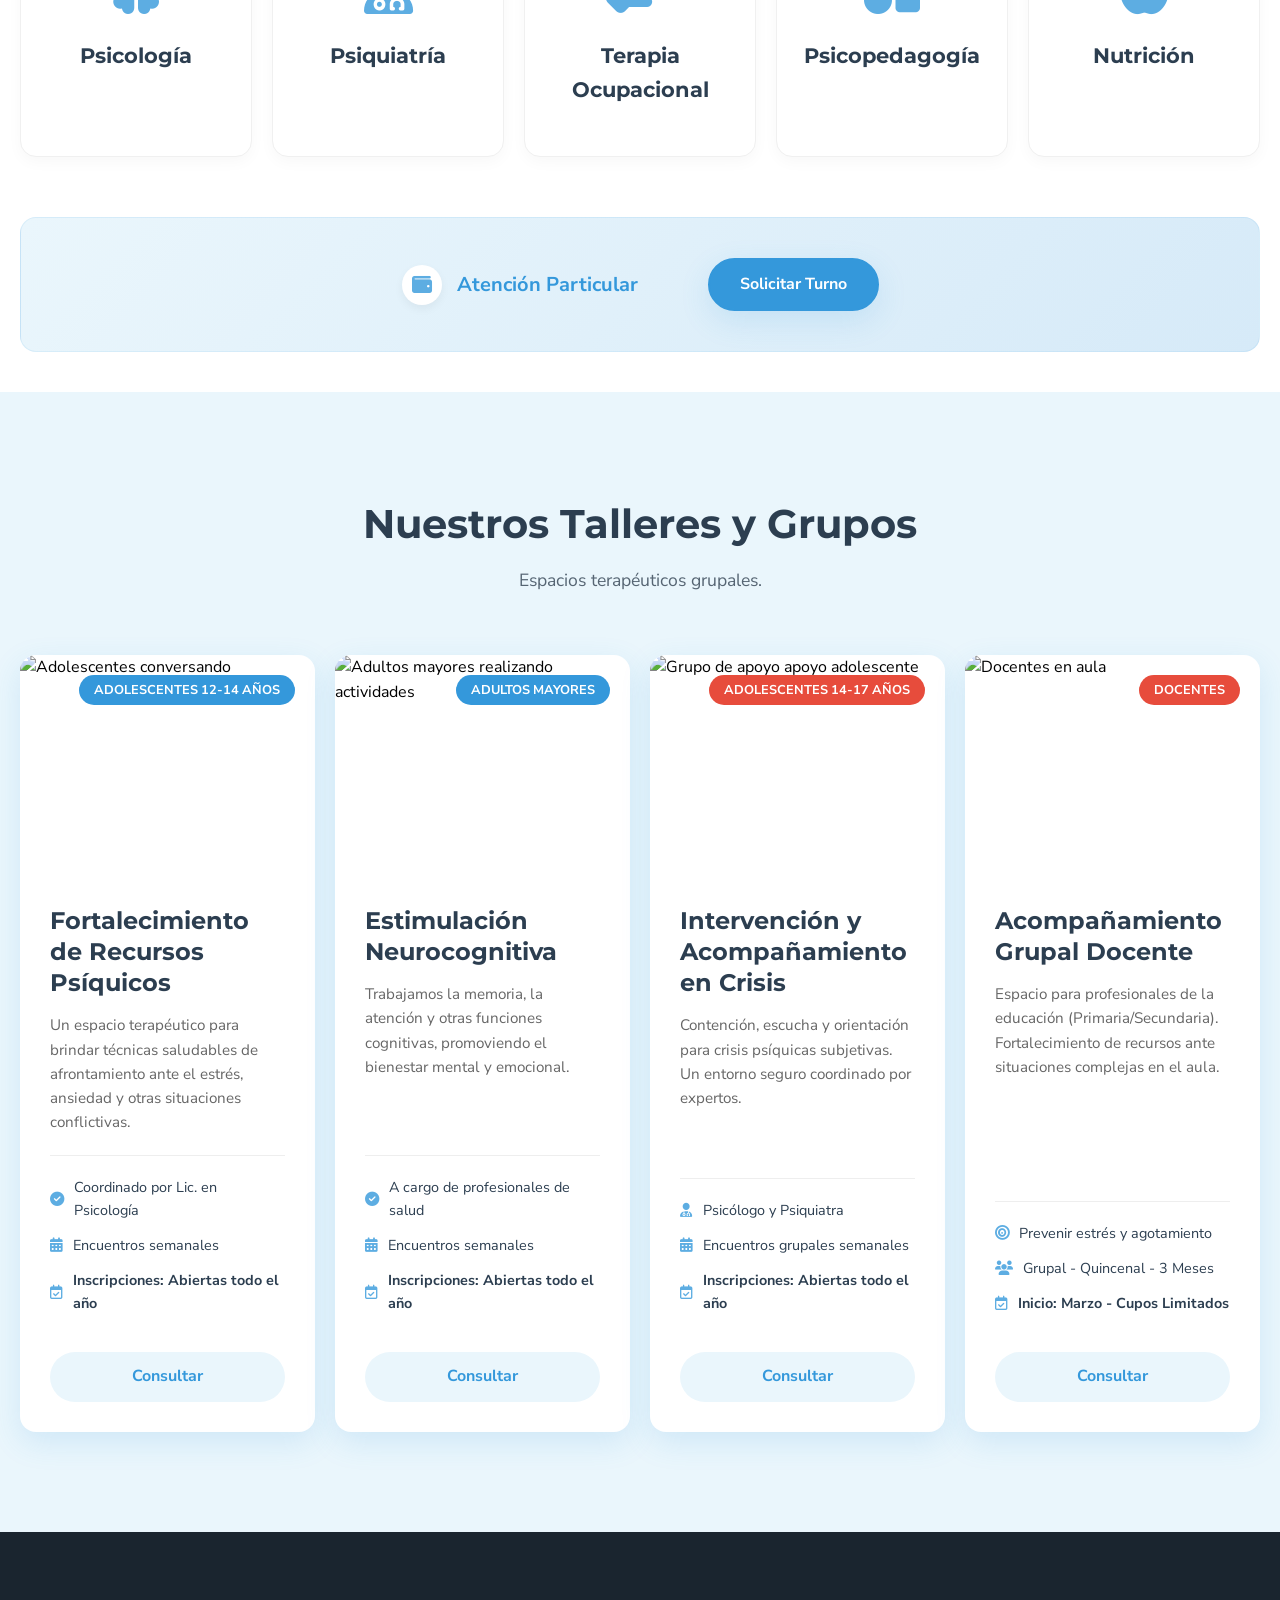
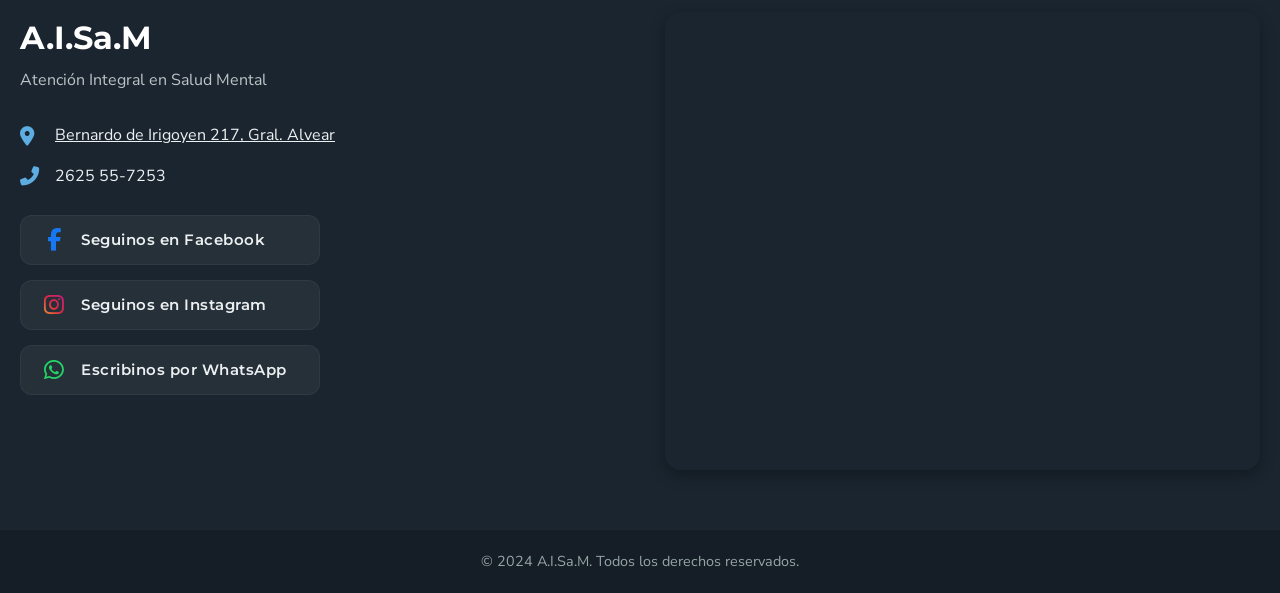
==== commit afebc18c: "tu salud mental importa" ====
--- a/index.html
+++ b/index.html
@@ -60,7 +60,7 @@
         <div class="container">
             <div class="intro-text fade-in">
                 <span>Nuestra Misión</span>
-                <h2>Cuidar tu mente es importante</h2>
+                <h2>Tu salud mental importa</h2>
                 <p>En A.I.Sa.M acompañamos a personas y familias en el cuidado de su salud mental, ofreciendo un abordaje integral con espacios de atención individual, grupal y otros dispositivos terapéuticos, coordinados por profesionales especializados en salud mental.</p>
                 <div class="feature-badges">
                     <div class="badge">
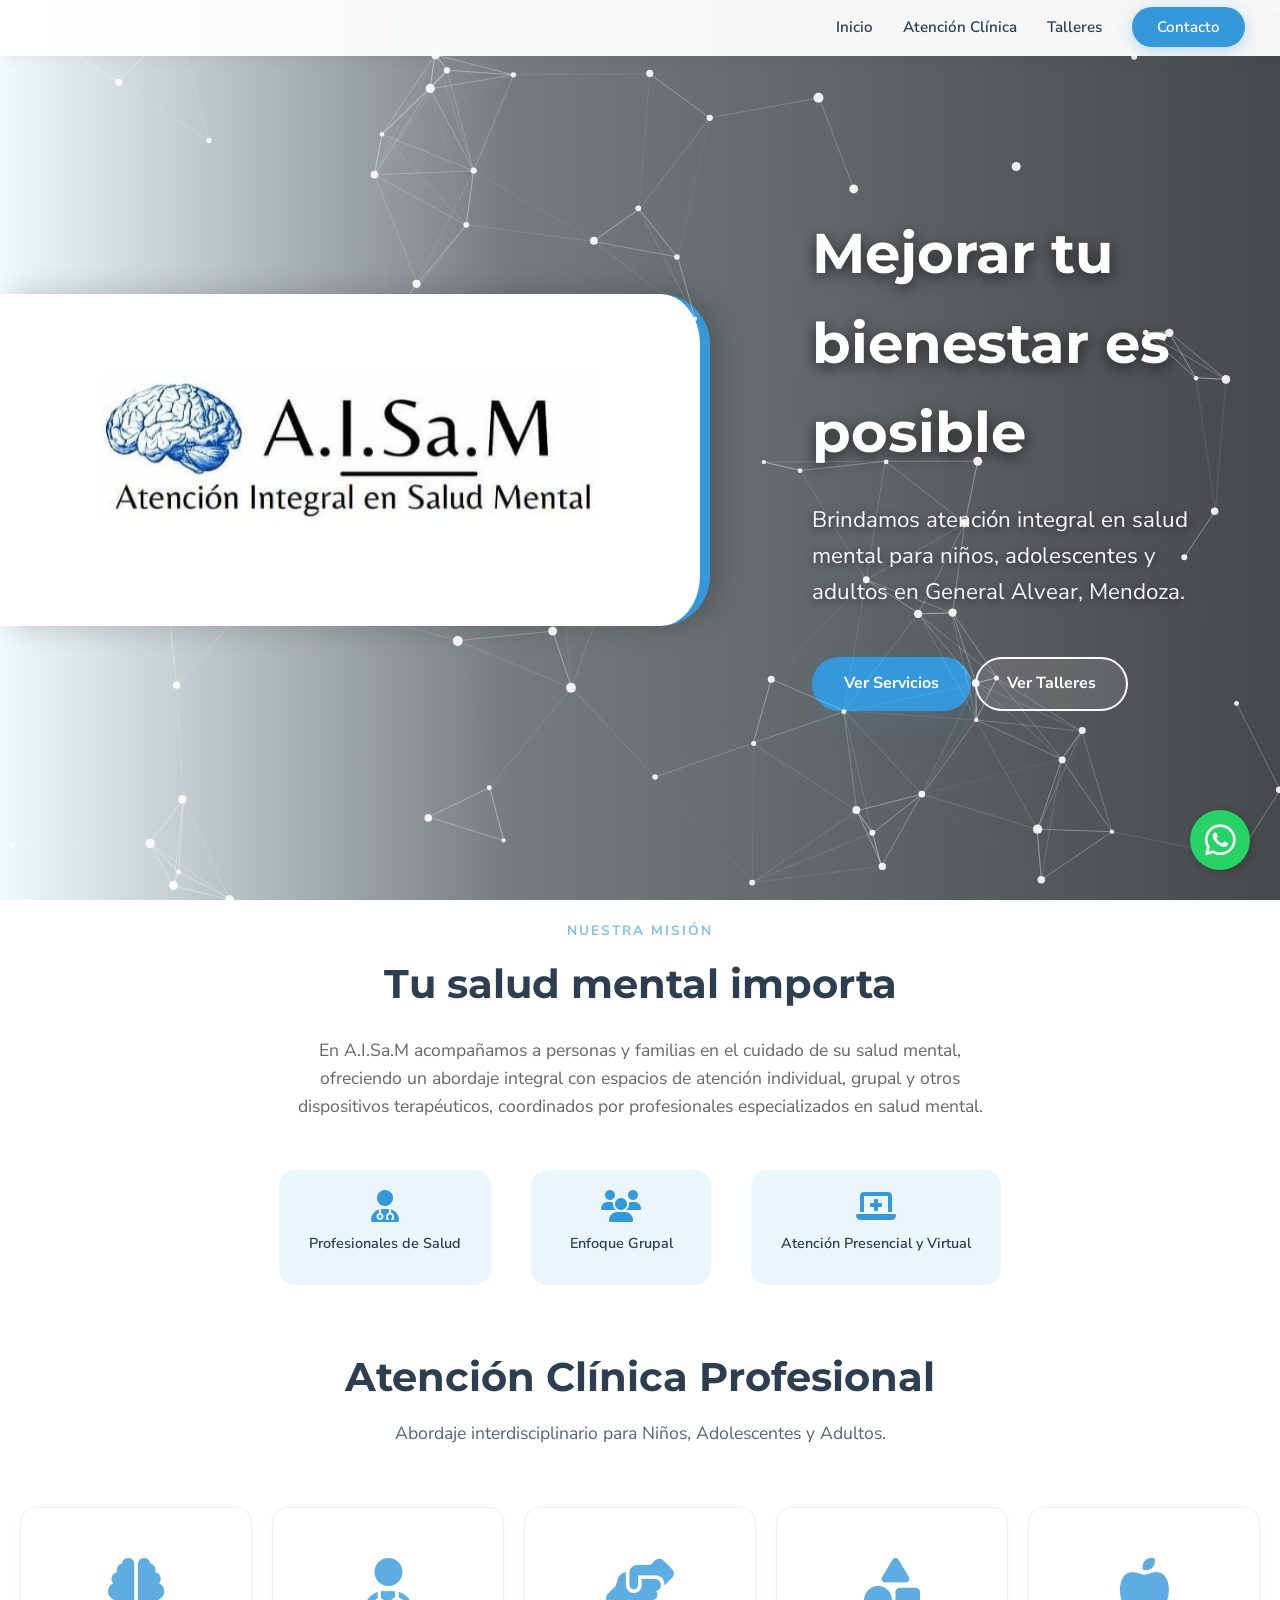
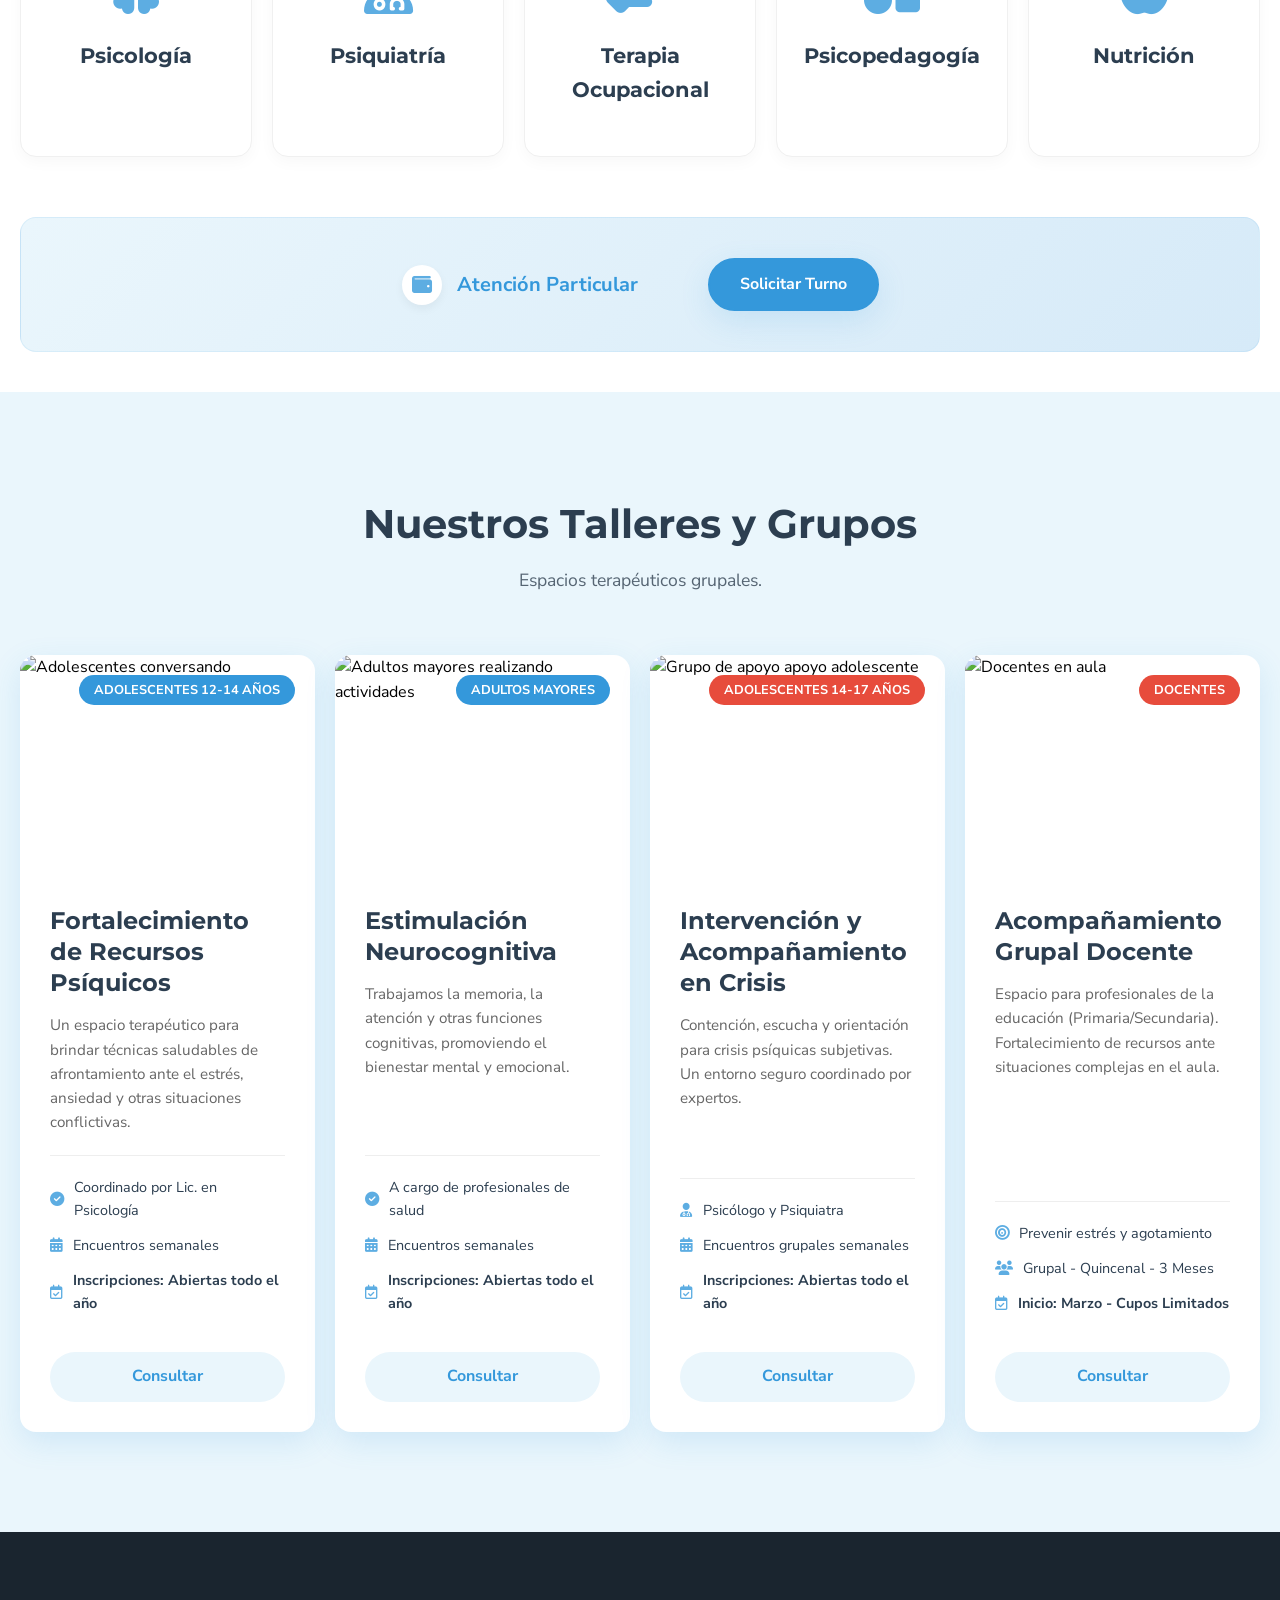
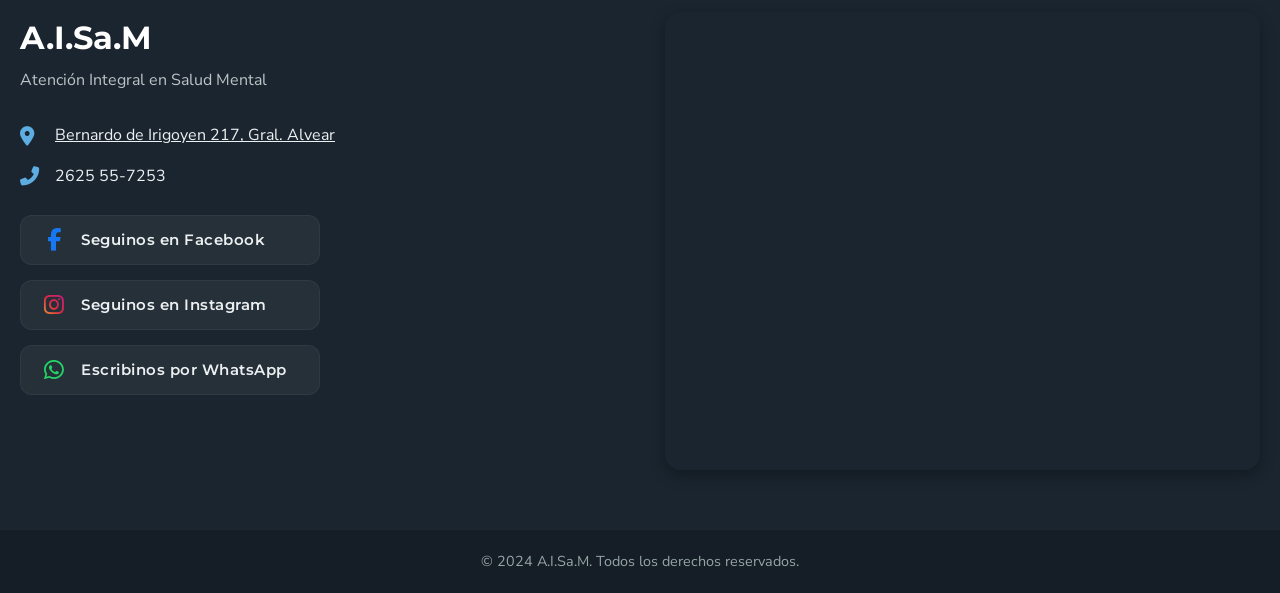
==== commit dd2ef6cd: "fondo en movimiento" ====
--- a/index.html
+++ b/index.html
@@ -3,8 +3,24 @@
 <head>
     <meta charset="UTF-8">
     <meta name="viewport" content="width=device-width, initial-scale=1.0">
-    <title>A.I.Sa.M | Atención Integral en Salud Mental</title>
-    <meta name="description" content="Espacios terapéuticos para el fortalecimiento de recursos psíquicos, estimulación neurocognitiva y acompañamiento en crisis. General Alvear, Mendoza.">
+    <title>A.I.Sa.M | Atención Integral en Salud Mental | Gral. Alvear, Mendoza</title>
+    
+    <!-- SEO & Metadatos -->
+    <meta name="description" content="Centro de Atención Integral en Salud Mental en General Alvear, Mendoza. Equipo interdisciplinario: Psicología, Psiquiatría, Terapia Ocupacional, Psicopedagogía y Nutrición. Talleres terapéuticos, estimulación neurocognitiva y acompañamiento en crisis para niños, adolescentes y adultos.">
+    <meta name="keywords" content="salud mental, psicologo general alvear, psiquiatra mendoza, terapia ocupacional, psicopedagogia, nutricion, talleres terapeuticos, ansiedad, depresion, crisis emocional, adultos mayores, adolescentes, estimulacion cognitiva, bienestar emocional, A.I.Sa.M, AISAM">
+    <meta name="author" content="A.I.Sa.M">
+    <meta name="robots" content="index, follow">
+    
+    <!-- Open Graph (Facebook, WhatsApp, LinkedIn) -->
+    <meta property="og:type" content="website">
+    <meta property="og:title" content="A.I.Sa.M | Atención Integral en Salud Mental">
+    <meta property="og:description" content="Equipo interdisciplinario de salud mental en Gral. Alvear. Psicología, Psiquiatría y Talleres Terapéuticos. Cuidar tu mente es importante.">
+    <meta property="og:image" content="images/logo.jpeg">
+    <meta property="og:url" content="https://aisam.com.ar"> <!-- Reemplazar con URL real si existe -->
+
+    <!-- Favicon -->
+    <link rel="icon" href="images/favicon.jpeg" type="image/jpeg">
+
     <!-- Google Fonts -->
     <link rel="preconnect" href="https://fonts.googleapis.com">
     <link rel="preconnect" href="https://fonts.gstatic.com" crossorigin>
@@ -35,6 +51,7 @@
 
     <!-- Hero Section -->
     <header id="inicio" class="hero-full-width">
+        <canvas id="neuroCanvas"></canvas>
         <div class="hero-overlay-gradient"></div>
         
         <div class="hero-content-wrapper">
@@ -87,23 +104,23 @@
             <p class="section-subtitle text-center">Abordaje interdisciplinario para Niños, Adolescentes y Adultos.</p>
 
             <div class="specialties-grid">
-                <div class="specialty-card fade-in">
+                <div class="specialty-card fade-in" data-modal="psicologia">
                     <i class="fas fa-brain"></i>
                     <h3>Psicología</h3>
                 </div>
-                <div class="specialty-card fade-in">
+                <div class="specialty-card fade-in" data-modal="psiquiatria">
                     <i class="fas fa-user-md"></i>
                     <h3>Psiquiatría</h3>
                 </div>
-                <div class="specialty-card fade-in">
+                <div class="specialty-card fade-in" data-modal="to">
                     <i class="fas fa-hands-helping"></i>
                     <h3>Terapia Ocupacional</h3>
                 </div>
-                <div class="specialty-card fade-in">
+                <div class="specialty-card fade-in" data-modal="psicopedagogia">
                     <i class="fas fa-shapes"></i>
                     <h3>Psicopedagogía</h3>
                 </div>
-                <div class="specialty-card fade-in">
+                <div class="specialty-card fade-in" data-modal="nutricion">
                     <i class="fas fa-apple-alt"></i>
                     <h3>Nutrición</h3>
                 </div>
@@ -262,6 +279,20 @@
         <i class="fab fa-whatsapp"></i>
     </a>
 
+    <!-- Modal Info Especialidades -->
+    <div id="modal-info" class="modal">
+        <div class="modal-content">
+            <span class="close-modal">&times;</span>
+            <div class="modal-header">
+                <i id="modal-icon" class="fas"></i>
+                <h3 id="modal-title">Título</h3>
+            </div>
+            <div class="modal-body">
+                <p id="modal-text">Texto descriptivo.</p>
+            </div>
+        </div>
+    </div>
+
     <script src="script.js"></script>
 </body>
 </html>
--- a/style.css
+++ b/style.css
@@ -149,6 +149,16 @@
     justify-content: space-between; 
 }
 
+#neuroCanvas {
+    position: absolute;
+    top: 0;
+    left: 0;
+    width: 100%;
+    height: 100%;
+    z-index: 3; /* Por encima del contenido y gradient */
+    pointer-events: none; /* Permitir clicks a través */
+}
+
 /* Animaciones Personalizadas */
 @keyframes slideInLeft {
     from {
@@ -803,6 +813,90 @@
     opacity: 1;
     transform: translateY(0);
 }
+
+/* --- Modal Styles --- */
+.modal {
+    display: none; 
+    position: fixed; 
+    z-index: 2000; 
+    left: 0;
+    top: 0;
+    width: 100%; 
+    height: 100%; 
+    background-color: rgba(0,0,0,0.6); 
+    backdrop-filter: blur(5px);
+    align-items: center;
+    justify-content: center;
+    opacity: 0;
+    transition: opacity 0.3s ease;
+}
+
+.modal.show {
+    opacity: 1;
+}
+
+.modal-content {
+    background-color: var(--white);
+    margin: auto;
+    padding: 30px;
+    border-radius: 20px;
+    width: 90%;
+    max-width: 600px;
+    position: relative;
+    box-shadow: 0 10px 30px rgba(0,0,0,0.3);
+    transform: translateY(-20px);
+    transition: transform 0.3s ease;
+    text-align: center;
+}
+
+.modal.show .modal-content {
+    transform: translateY(0);
+}
+
+.close-modal {
+    color: #aaa;
+    position: absolute;
+    top: 15px;
+    right: 20px;
+    font-size: 28px;
+    font-weight: bold;
+    cursor: pointer;
+    transition: 0.3s;
+}
+
+.close-modal:hover,
+.close-modal:focus {
+    color: var(--primary-blue);
+    text-decoration: none;
+}
+
+.modal-header {
+    margin-bottom: 20px;
+}
+
+.modal-header i {
+    font-size: 3rem;
+    color: var(--primary-blue);
+    margin-bottom: 15px;
+    display: block;
+}
+
+.modal-header h3 {
+    color: var(--dark-blue-text);
+    font-size: 1.8rem;
+    margin: 0;
+}
+
+.modal-body p {
+    color: var(--text-body);
+    font-size: 1.1rem;
+    line-height: 1.6;
+}
+
+/* Cursor pointer en cards de especialidades */
+.specialty-card {
+    cursor: pointer;
+}
 .social-cards {
     display: flex;
     flex-direction: column;
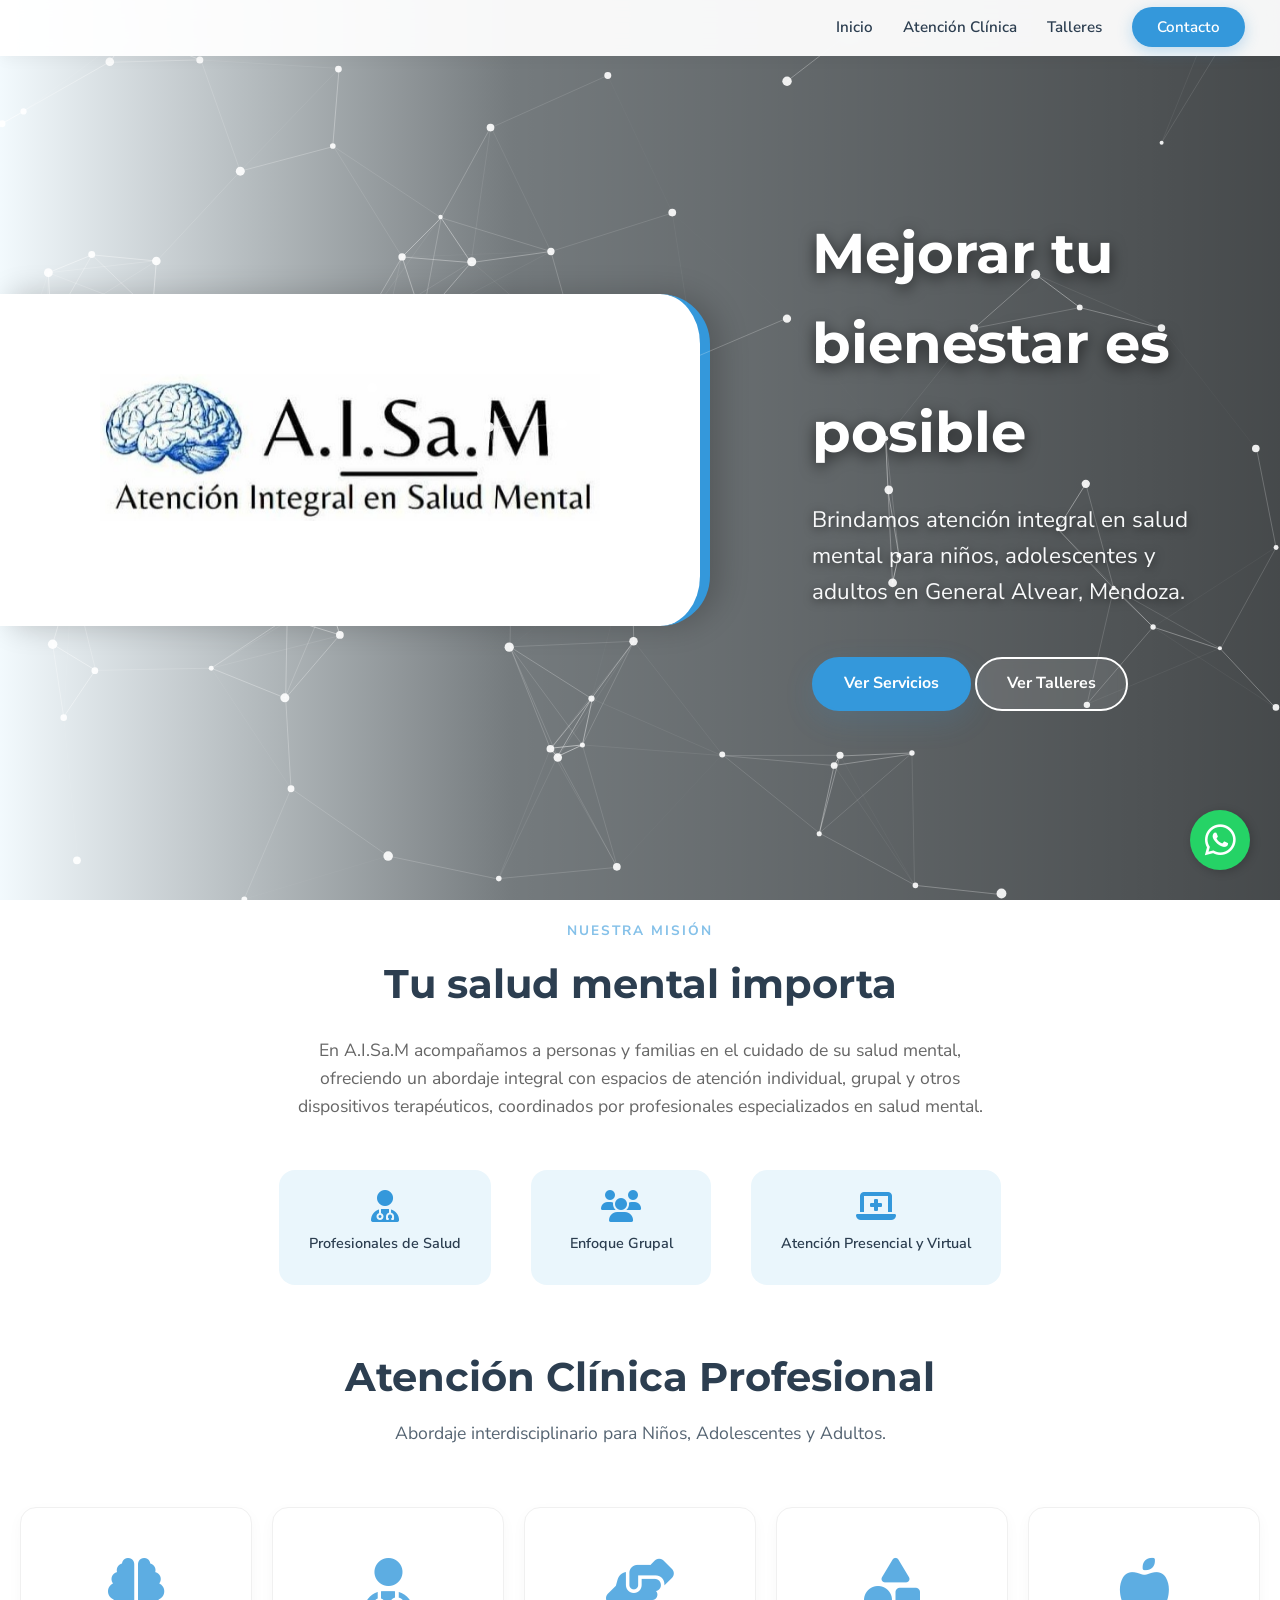
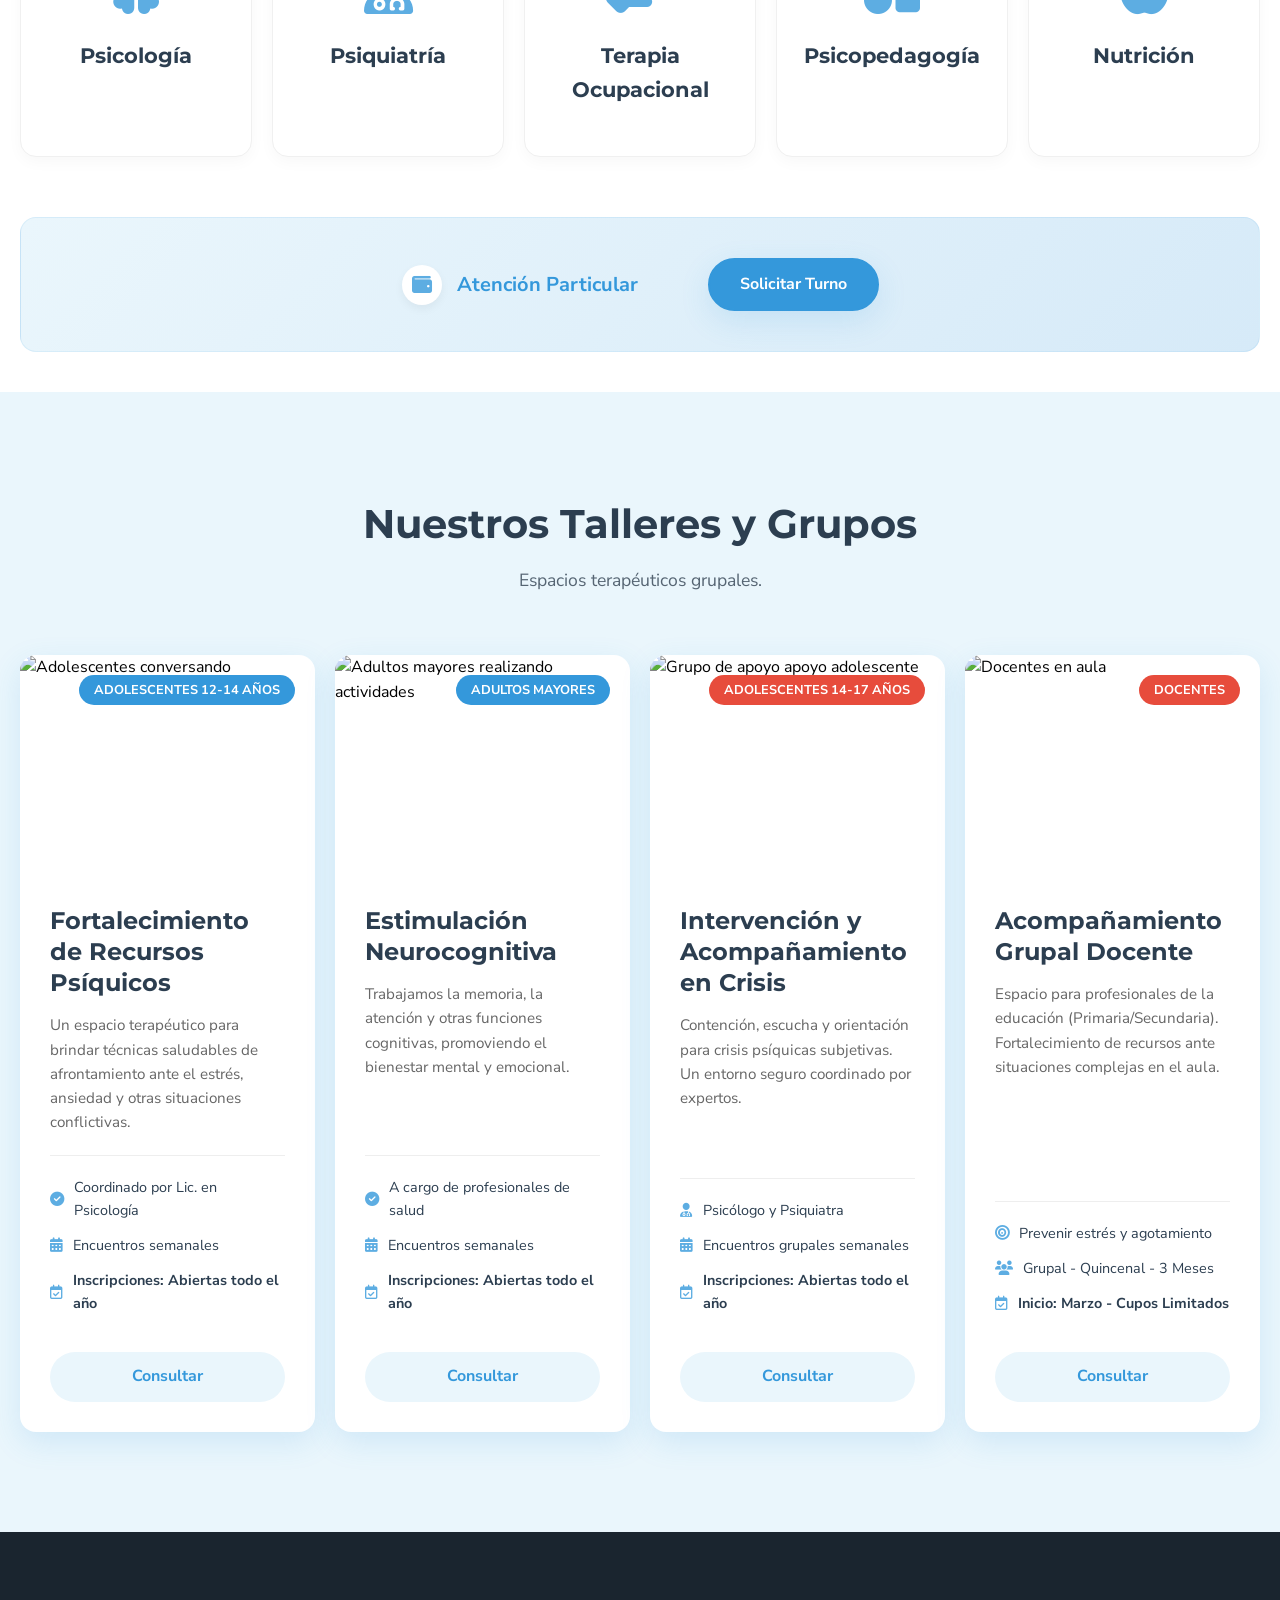
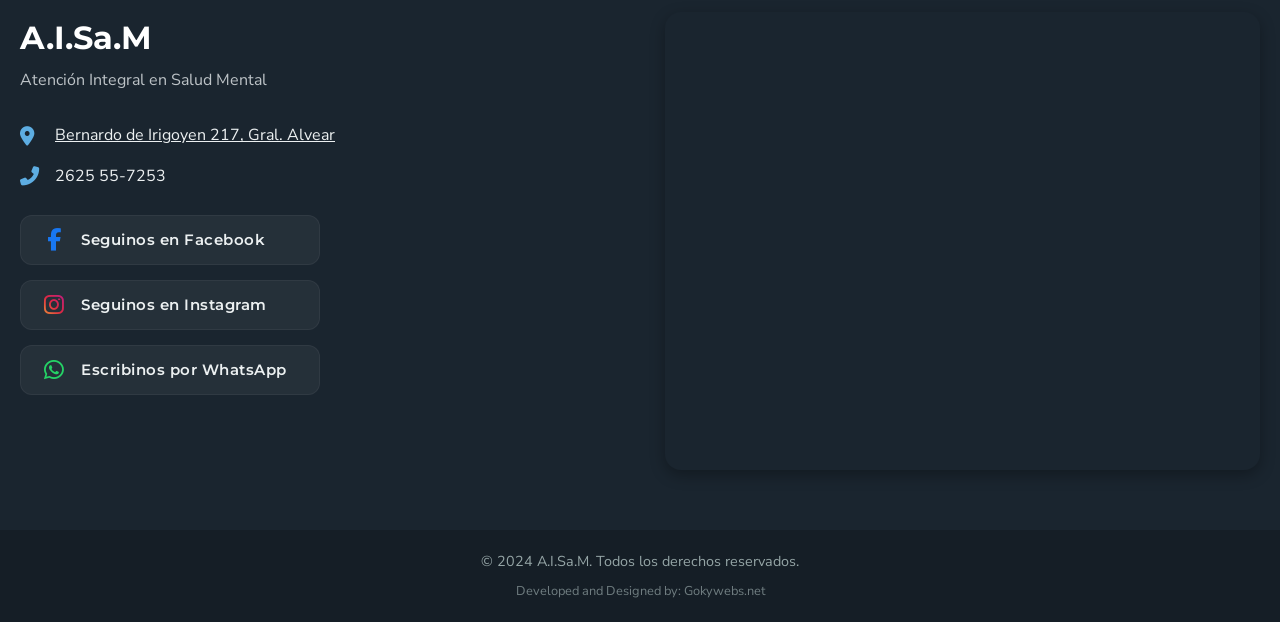
==== commit 9b88732e: "firma" ====
--- a/index.html
+++ b/index.html
@@ -271,6 +271,7 @@
         </div>
         <div class="footer-bottom">
             <p>&copy; 2024 A.I.Sa.M. Todos los derechos reservados.</p>
+            <p class="signature">Developed and Designed by: <a href="http://www.gokywebs.net" target="_blank">Gokywebs.net</a></p>
         </div>
     </footer>
 
--- a/style.css
+++ b/style.css
@@ -776,6 +776,22 @@
     color: #95a5a6;
 }
 
+.signature {
+    font-size: 0.8rem;
+    margin-top: 8px;
+    opacity: 0.7;
+}
+
+.signature a {
+    color: inherit;
+    text-decoration: none;
+    transition: color 0.3s ease, opacity 0.3s ease;
+}
+
+.signature a:hover {
+    color: var(--secondary-blue);
+    opacity: 1;
+}
 /* --- WhatsApp Floating Button --- */
 .whatsapp-float {
     position: fixed;
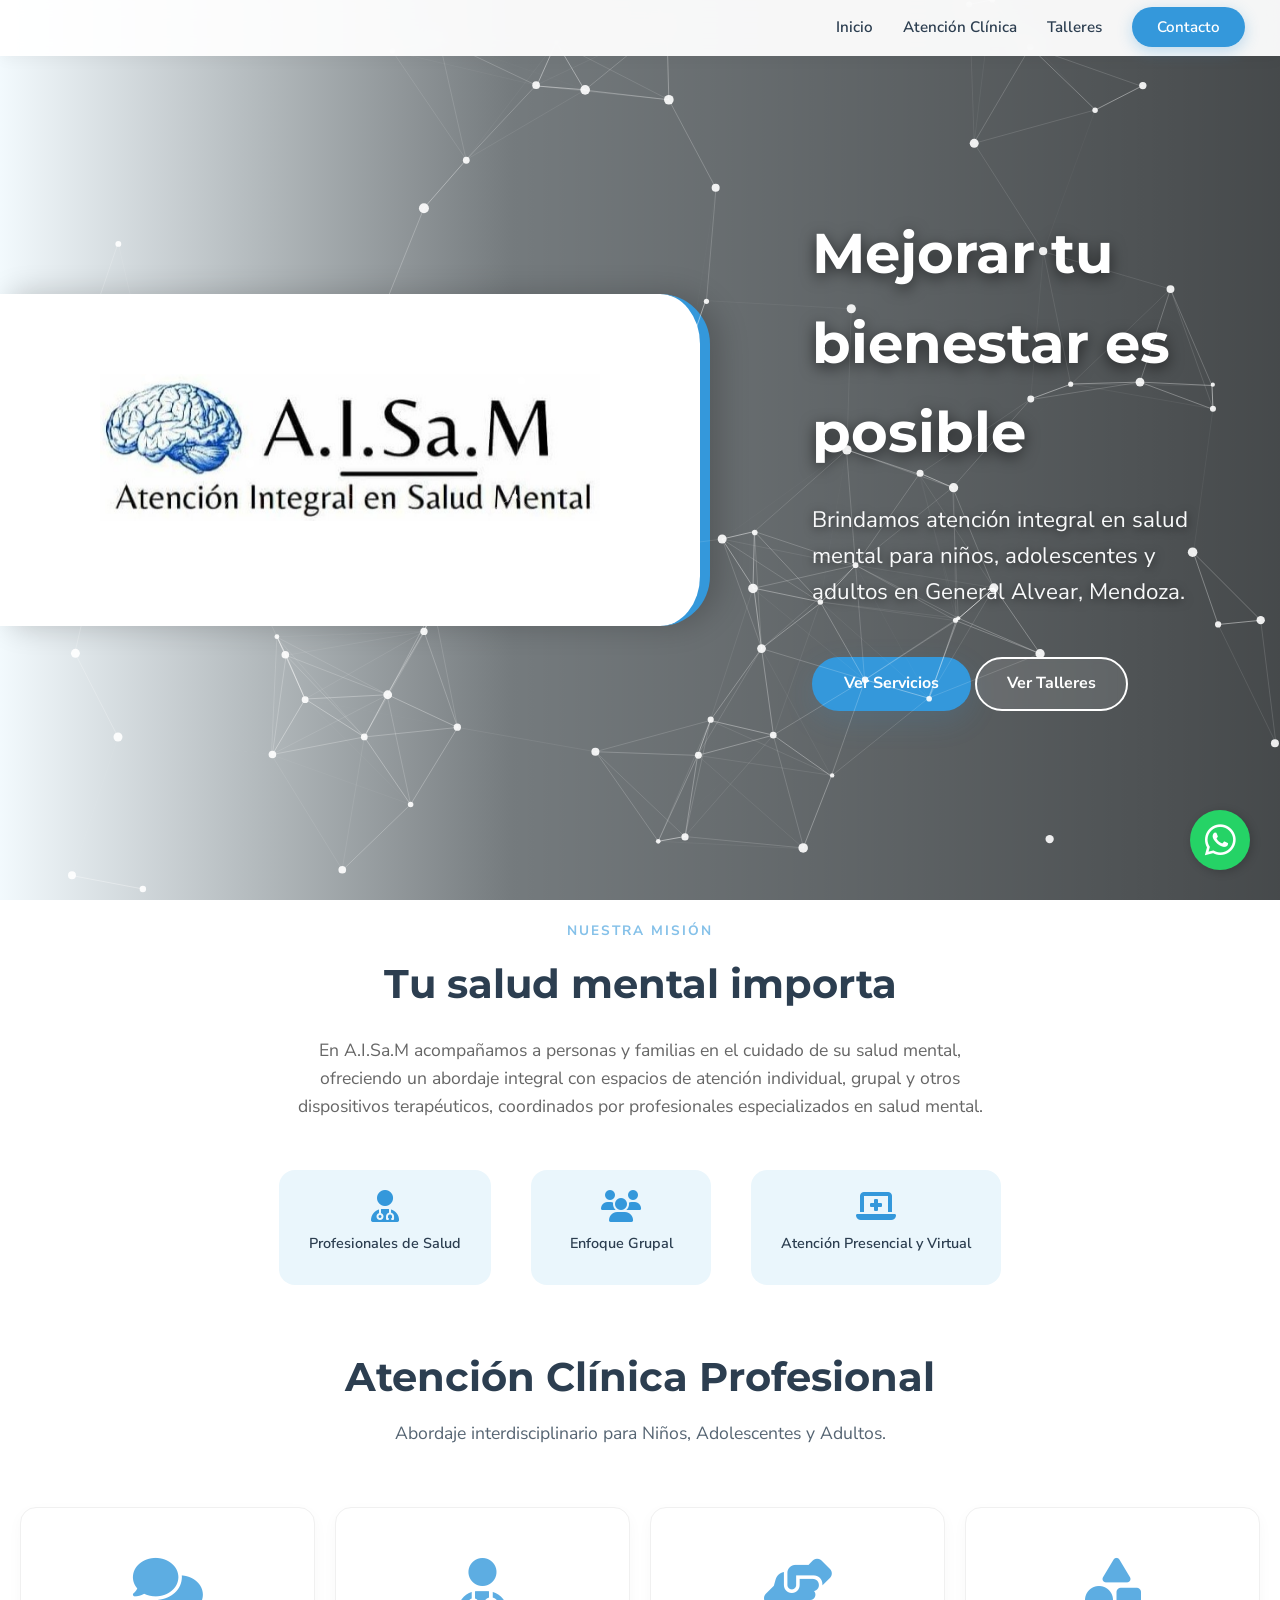
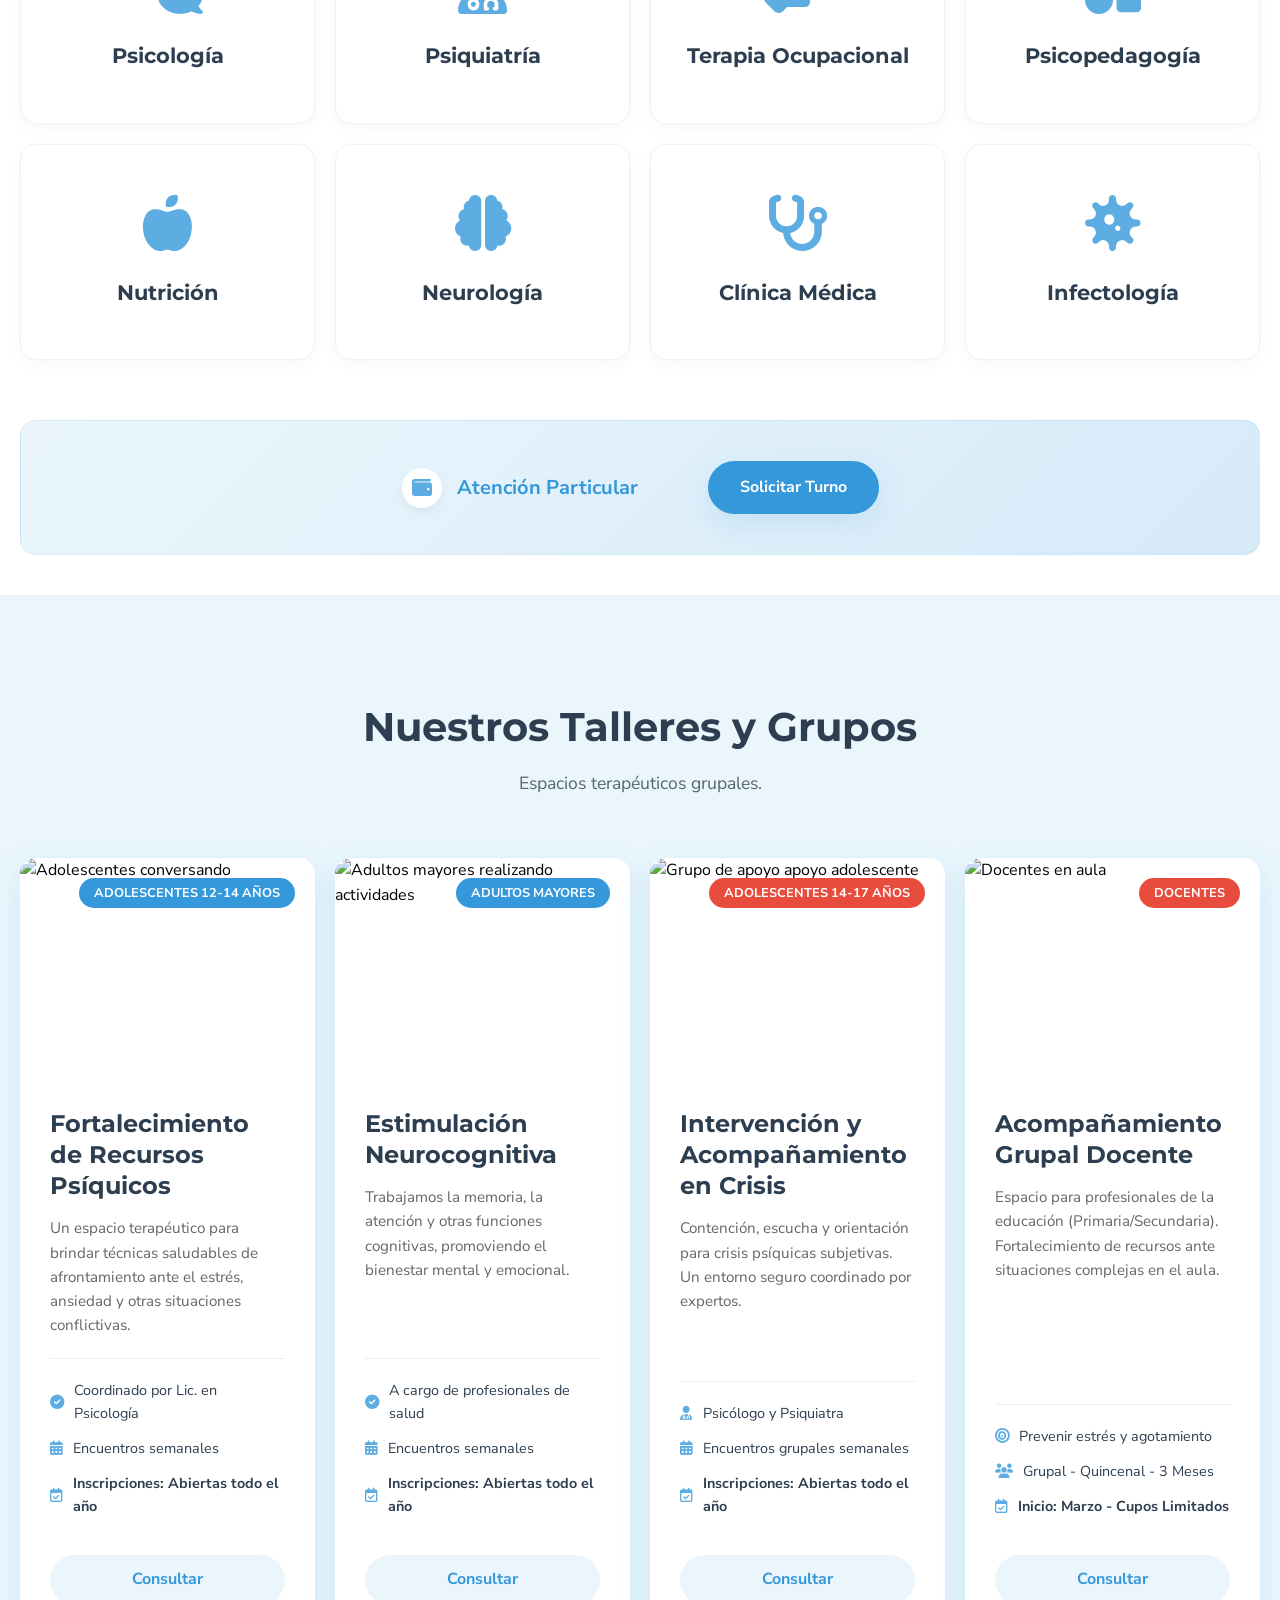
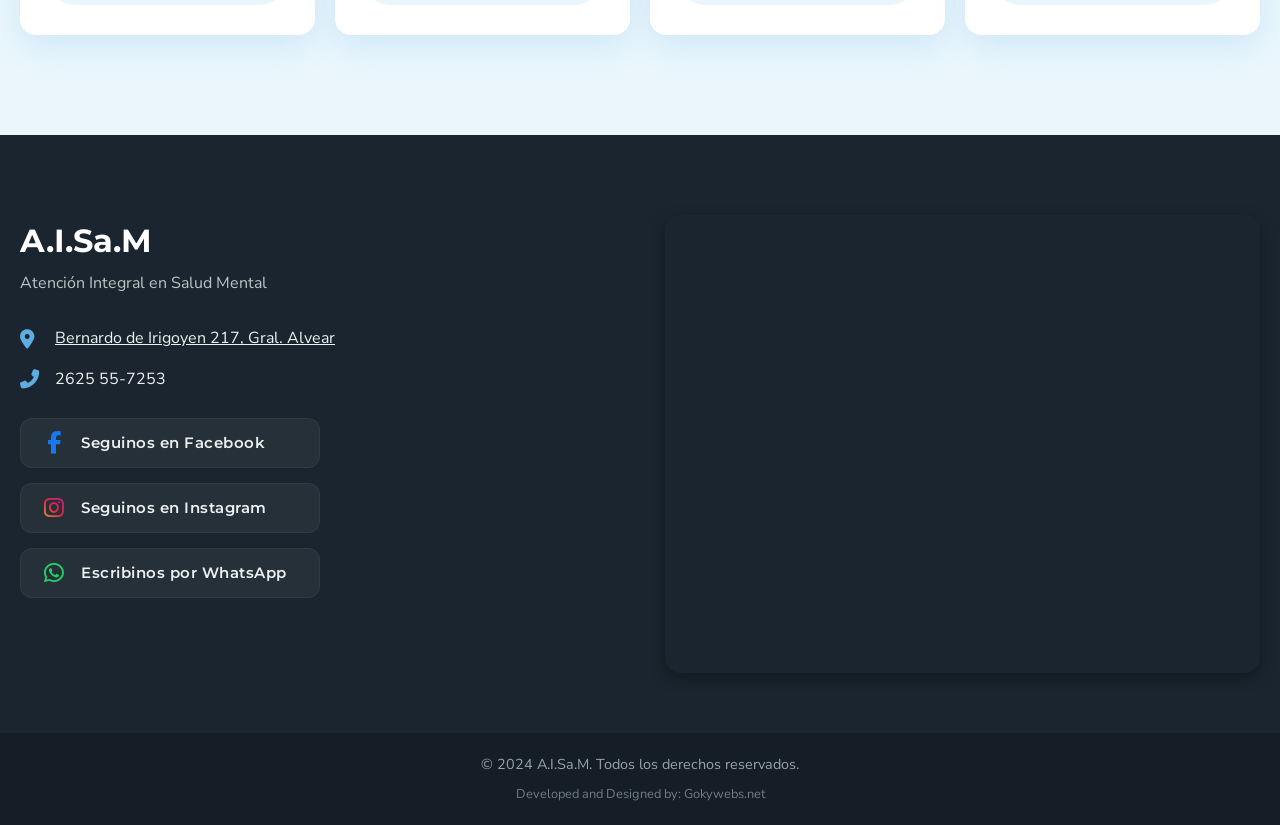
==== commit 9639170b: "agregar esp" ====
--- a/index.html
+++ b/index.html
@@ -105,7 +105,7 @@
 
             <div class="specialties-grid">
                 <div class="specialty-card fade-in" data-modal="psicologia">
-                    <i class="fas fa-brain"></i>
+                    <i class="fas fa-comments"></i>
                     <h3>Psicología</h3>
                 </div>
                 <div class="specialty-card fade-in" data-modal="psiquiatria">
@@ -123,6 +123,18 @@
                 <div class="specialty-card fade-in" data-modal="nutricion">
                     <i class="fas fa-apple-alt"></i>
                     <h3>Nutrición</h3>
+                </div>
+                <div class="specialty-card fade-in" data-modal="neurologia">
+                    <i class="fas fa-brain"></i>
+                    <h3>Neurología</h3>
+                </div>
+                <div class="specialty-card fade-in" data-modal="clinica">
+                    <i class="fas fa-stethoscope"></i>
+                    <h3>Clínica Médica</h3>
+                </div>
+                <div class="specialty-card fade-in" data-modal="infectologia">
+                    <i class="fas fa-virus"></i>
+                    <h3>Infectología</h3>
                 </div>
             </div>
 
--- a/style.css
+++ b/style.css
@@ -1041,3 +1041,9 @@
         grid-template-columns: 1fr;
     }
 }
+
+@media (min-width: 992px) {
+    .specialties-grid {
+        grid-template-columns: repeat(4, 1fr);
+    }
+}
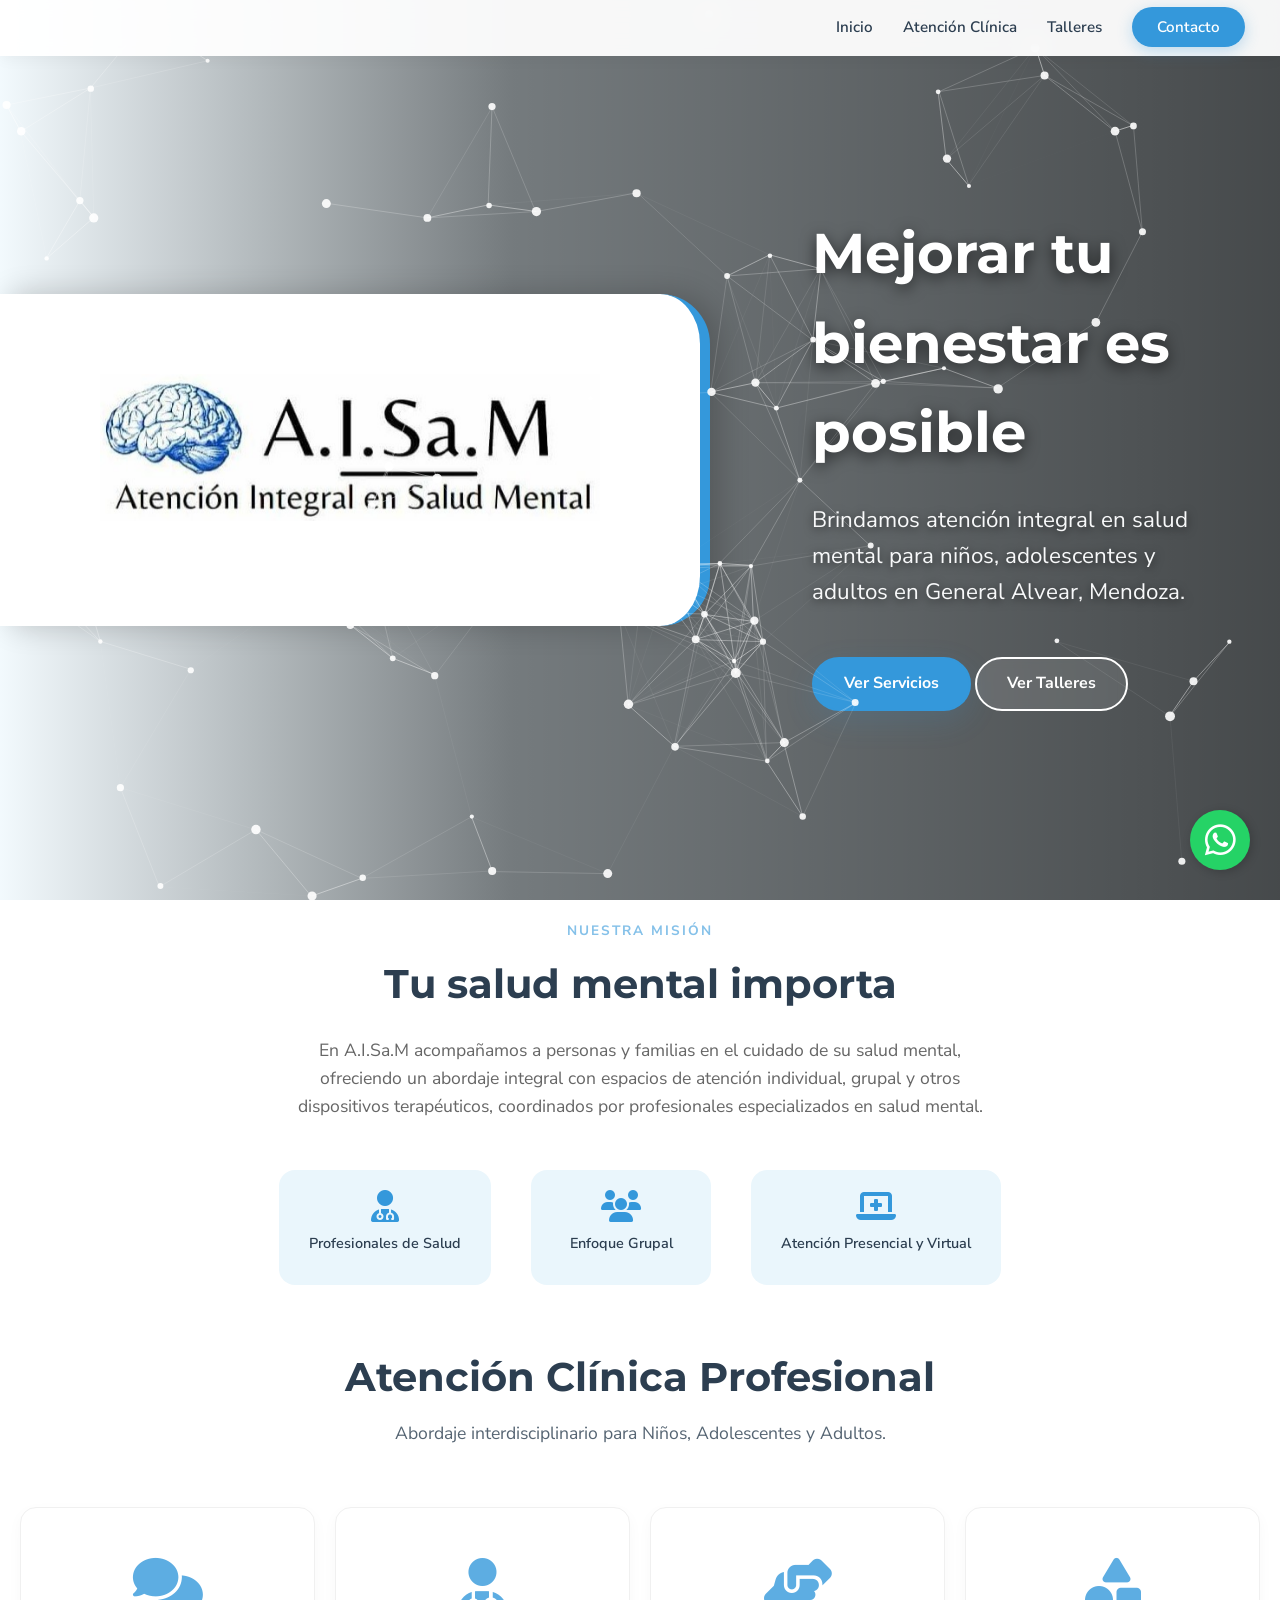
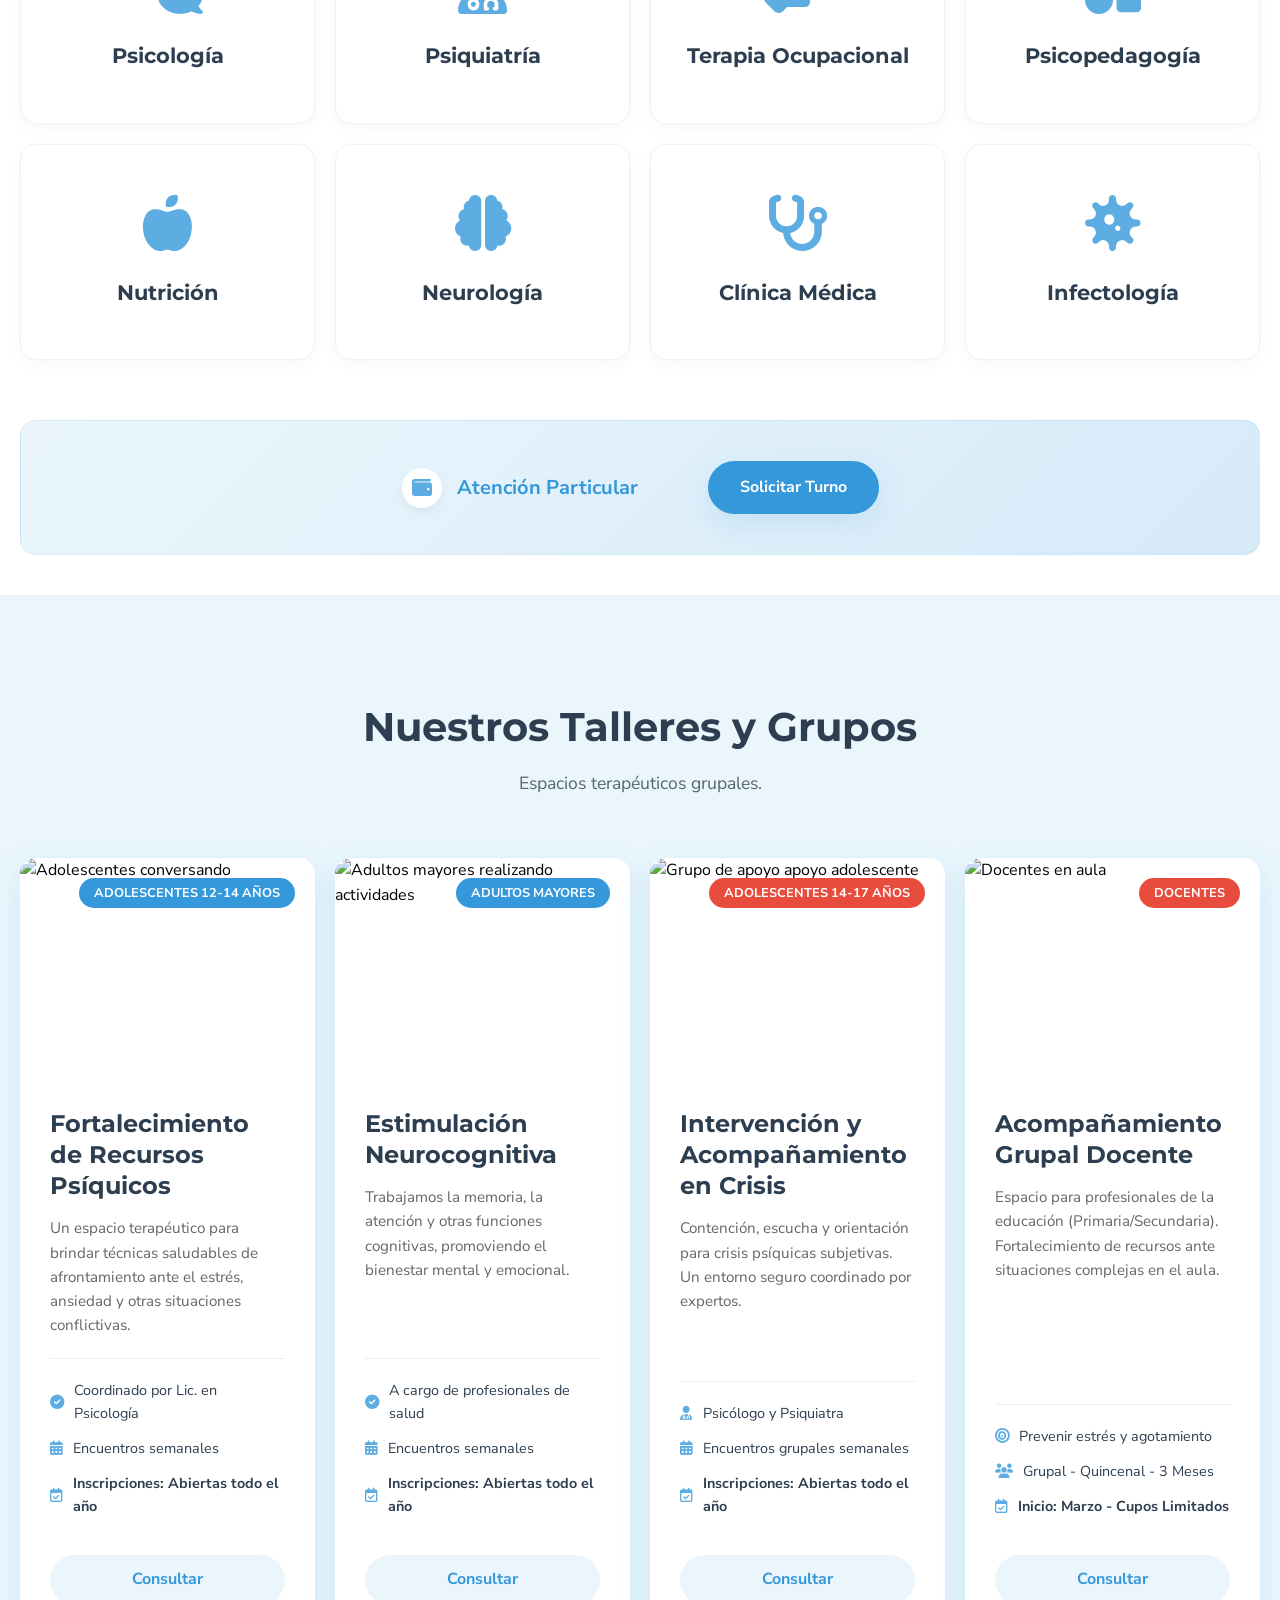
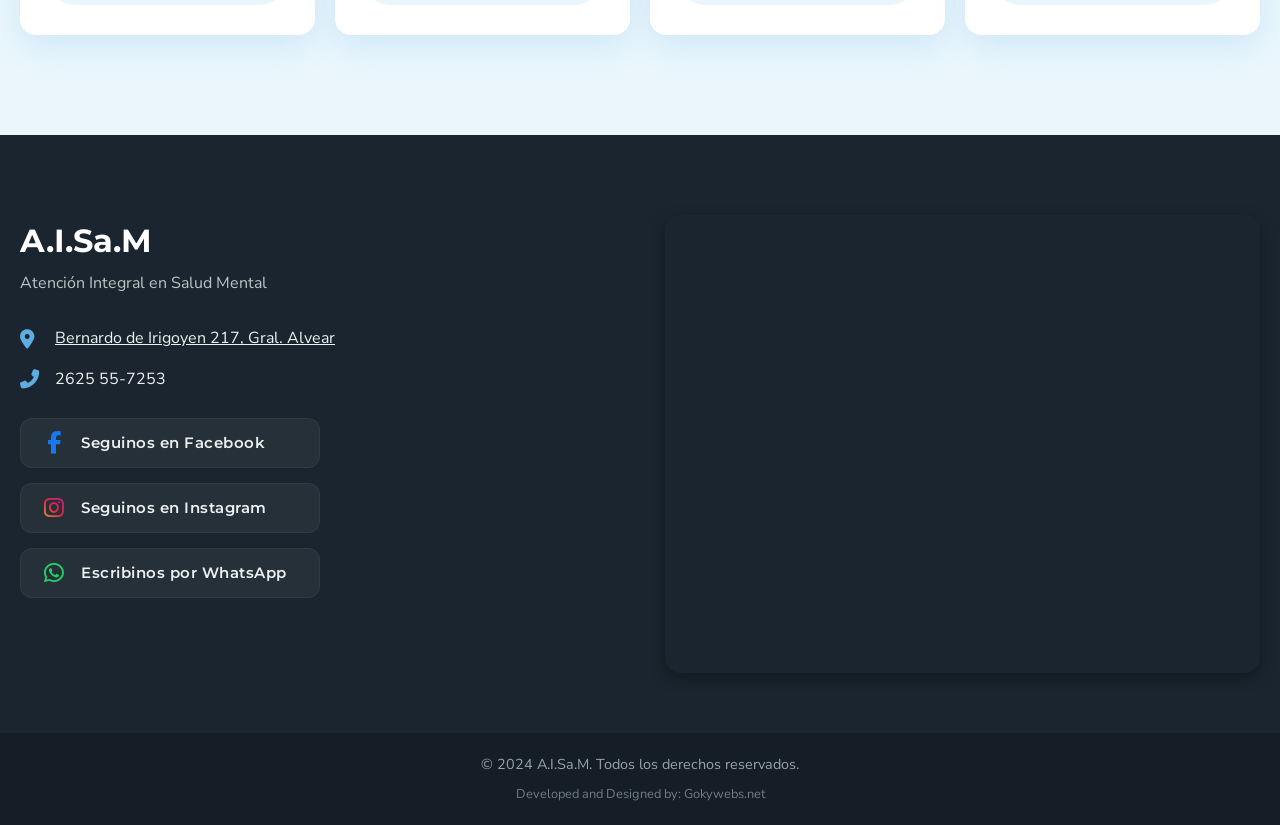
==== commit 26a828da: "Update files" ====
--- a/index.html
+++ b/index.html
@@ -5,38 +5,30 @@
     <meta name="viewport" content="width=device-width, initial-scale=1.0">
     <title>A.I.Sa.M | Atención Integral en Salud Mental | Gral. Alvear, Mendoza</title>
     
-    <!-- SEO & Metadatos -->
     <meta name="description" content="Centro de Atención Integral en Salud Mental en General Alvear, Mendoza. Equipo interdisciplinario: Psicología, Psiquiatría, Terapia Ocupacional, Psicopedagogía y Nutrición. Talleres terapéuticos, estimulación neurocognitiva y acompañamiento en crisis para niños, adolescentes y adultos.">
     <meta name="keywords" content="salud mental, psicologo general alvear, psiquiatra mendoza, terapia ocupacional, psicopedagogia, nutricion, talleres terapeuticos, ansiedad, depresion, crisis emocional, adultos mayores, adolescentes, estimulacion cognitiva, bienestar emocional, A.I.Sa.M, AISAM">
     <meta name="author" content="A.I.Sa.M">
     <meta name="robots" content="index, follow">
     
-    <!-- Open Graph (Facebook, WhatsApp, LinkedIn) -->
     <meta property="og:type" content="website">
     <meta property="og:title" content="A.I.Sa.M | Atención Integral en Salud Mental">
     <meta property="og:description" content="Equipo interdisciplinario de salud mental en Gral. Alvear. Psicología, Psiquiatría y Talleres Terapéuticos. Cuidar tu mente es importante.">
     <meta property="og:image" content="images/logo.jpeg">
-    <meta property="og:url" content="https://aisam.com.ar"> <!-- Reemplazar con URL real si existe -->
-
-    <!-- Favicon -->
+    <meta property="og:url" content="https://aisam.com.ar">
+
     <link rel="icon" href="images/favicon.jpeg" type="image/jpeg">
 
-    <!-- Google Fonts -->
     <link rel="preconnect" href="https://fonts.googleapis.com">
     <link rel="preconnect" href="https://fonts.gstatic.com" crossorigin>
     <link href="https://fonts.googleapis.com/css2?family=Montserrat:wght@400;600;700&family=Nunito+Sans:wght@300;400;600&display=swap" rel="stylesheet">
-    <!-- Iconos -->
     <link rel="stylesheet" href="https://cdnjs.cloudflare.com/ajax/libs/font-awesome/6.4.0/css/all.min.css">
-    <!-- Estilos -->
     <link rel="stylesheet" href="style.css">
     <link rel="stylesheet" href="social-cards.css">
 </head>
 <body>
 
-    <!-- Navbar -->
     <nav class="navbar">
         <div class="container nav-container">
-            <!-- Logo retirado del navbar -->
             <ul class="nav-links">
                 <li><a href="#inicio">Inicio</a></li>
                 <li><a href="#clinica">Atención Clínica</a></li>
@@ -49,18 +41,15 @@
         </div>
     </nav>
 
-    <!-- Hero Section -->
     <header id="inicio" class="hero-full-width">
         <canvas id="neuroCanvas"></canvas>
         <div class="hero-overlay-gradient"></div>
         
         <div class="hero-content-wrapper">
-            <!-- Panel Izquierdo Flotante (Logo) -->
             <div class="hero-brand-panel fade-in">
                 <img src="images/logo.jpeg" alt="Logo A.I.Sa.M" class="hero-logo-panel">
             </div>
 
-            <!-- Contenido Texto y CTA (Derecha/Centro) -->
             <div class="hero-text-content fade-in">
                 <h2>Mejorar tu bienestar es posible</h2>
                 <p>Brindamos atención integral en salud mental para niños, adolescentes y adultos en General Alvear, Mendoza.</p>
@@ -72,7 +61,6 @@
         </div>
     </header>
 
-    <!-- Introducción -->
     <section id="nosotros" class="intro-section">
         <div class="container">
             <div class="intro-text fade-in">
@@ -97,7 +85,6 @@
         </div>
     </section>
 
-    <!-- Atención Clínica (Nuevo) -->
     <section id="clinica" class="clinical-section">
         <div class="container">
             <h2 class="section-title text-center">Atención Clínica Profesional</h2>
@@ -140,13 +127,11 @@
 
             <div class="coverage-info fade-in">
                 <p><i class="fas fa-wallet"></i> Atención Particular</p>
-                <!-- <p><i class="fas fa-file-medical"></i> Convenios con Obras Sociales</p> -->
                 <a href="https://wa.me/5492625557253?text=Hola,%20quisiera%20solicitar%20un%20turno%20para%20atención%20clínica" class="btn btn-primary" style="margin-left: 20px;">Solicitar Turno</a>
             </div>
         </div>
     </section>
 
-    <!-- Servicios / Talleres -->
     <section id="talleres" class="services-section">
         <div class="container">
             <h2 class="section-title text-center">Nuestros Talleres y Grupos</h2>
@@ -154,7 +139,6 @@
             
             <div class="cards-grid">
                 
-                <!-- Card 1: Adolescentes 12-14 -->
                 <article class="card fade-in">
                     <div class="card-image">
                         <img src="https://images.unsplash.com/photo-1529333166437-7750a6dd5a70?ixlib=rb-4.0.3&auto=format&fit=crop&w=800&q=80" alt="Adolescentes conversando">
@@ -172,7 +156,6 @@
                     </div>
                 </article>
 
-                <!-- Card 2: Adultos Mayores -->
                 <article class="card fade-in">
                     <div class="card-image">
                         <img src="https://images.unsplash.com/photo-1581579438747-1dc8d17bbce4?ixlib=rb-4.0.3&auto=format&fit=crop&w=800&q=80" alt="Adultos mayores realizando actividades">
@@ -190,7 +173,6 @@
                     </div>
                 </article>
 
-                <!-- Card 3: Adolescentes 14-17 Crisis -->
                 <article class="card fade-in">
                     <div class="card-image">
                         <img src="https://images.unsplash.com/photo-1527137342181-19aab11a8ee8?ixlib=rb-4.0.3&auto=format&fit=crop&w=800&q=80" alt="Grupo de apoyo apoyo adolescente">
@@ -208,7 +190,6 @@
                     </div>
                 </article>
 
-                <!-- Card 4: Docentes -->
                 <article class="card fade-in">
                     <div class="card-image">
                         <img src="https://images.unsplash.com/photo-1524178232363-1fb2b075b655?ixlib=rb-4.0.3&auto=format&fit=crop&w=800&q=80" alt="Docentes en aula">
@@ -230,22 +211,6 @@
         </div>
     </section>
 
-    <!-- Banner OSEP REMOVED -->
-    <!-- 
-    <section class="osep-banner">
-        <div class="container">
-            <div class="osep-content">
-                <i class="fas fa-id-card-alt"></i>
-                <div class="text">
-                    <h3>Dispositivos Gratuitos para Afiliados de O.S.E.P.</h3>
-                    <p>Todos nuestros talleres cuentan con cobertura al 100%. Solo requiere autorización previa de la obra social.</p>
-                </div>
-            </div>
-        </div>
-    </section>
-    -->
-
-    <!-- Contacto -->
     <footer id="contacto" class="footer">
         <div class="container footer-grid">
             <div class="footer-info">
@@ -259,7 +224,6 @@
                     <i class="fas fa-phone-alt"></i>
                     <p>2625 55-7253</p>
                 </div>
-                <!-- Redes Sociales Cards -->
                 <div class="social-cards">
                     <a href="https://www.facebook.com/share/1GrnU7u27R/?mibextid=wwXIfr" target="_blank" class="social-card facebook">
                         <i class="fab fa-facebook-f"></i>
@@ -277,7 +241,6 @@
             </div>
             
             <div class="footer-map">
-                <!-- Mapa Actualizado -->
                 <iframe src="https://www.google.com/maps/embed?pb=!1m18!1m12!1m3!1d7775.187287192525!2d-67.69484639552702!3d-34.98007266051833!2m3!1f0!2f0!3f0!3m2!1i1024!2i768!4f13.1!3m3!1m2!1s0x96781715c7f6220b%3A0xe15afc6f07d6bd40!2sBernardo%20de%20Irigoyen%20217%2C%20M5620%20Gral.%20Alvear%2C%20Mendoza!5e0!3m2!1ses!2sar!4v1769718800362!5m2!1ses!2sar" width="100%" height="450" style="border:0;" allowfullscreen="" loading="lazy" referrerpolicy="no-referrer-when-downgrade"></iframe>
             </div>
         </div>
@@ -287,12 +250,10 @@
         </div>
     </footer>
 
-    <!-- WhatsApp Flotante -->
     <a href="https://wa.me/5492625557253" class="whatsapp-float" target="_blank">
         <i class="fab fa-whatsapp"></i>
     </a>
 
-    <!-- Modal Info Especialidades -->
     <div id="modal-info" class="modal">
         <div class="modal-content">
             <span class="close-modal">&times;</span>
@@ -308,4 +269,4 @@
 
     <script src="script.js"></script>
 </body>
-</html>+</html>
--- a/style.css
+++ b/style.css
@@ -1,14 +1,11 @@
 :root {
-    /* Identidad de Color: Azules Claritos y Tonos de Azul */
-    --primary-blue: #3498db;        /* Azul principal vibrante */
-    --secondary-blue: #5dade2;      /* Azul más claro */
-    --light-blue-bg: #eaf6fc;       /* Fondo azul muy pálido */
-    --accent-blue: #85c1e9;         /* Acento suave */
-    --dark-blue-text: #2c3e50;      /* Texto oscuro con tinte azul */
-    --text-body: #566573;           /* Texto de cuerpo */
+    --primary-blue: #3498db;
+    --secondary-blue: #5dade2;
+    --light-blue-bg: #eaf6fc;
+    --accent-blue: #85c1e9;
+    --dark-blue-text: #2c3e50;
+    --text-body: #566573;
     --white: #ffffff;
-    
-    /* Efectos */
     --shadow-soft: 0 10px 30px rgba(52, 152, 219, 0.15);
     --shadow-hover: 0 15px 35px rgba(52, 152, 219, 0.25);
     --radius-card: 16px;
@@ -51,7 +48,22 @@
     padding: 0 20px;
 }
 
-/* --- Navbar --- */
+.text-center {
+    text-align: center;
+}
+
+.section-title {
+    font-size: 2.5rem;
+    color: var(--dark-blue-text);
+    margin-bottom: 10px;
+}
+
+.section-subtitle {
+    font-size: 1.1rem;
+    color: var(--text-body);
+    margin-bottom: 60px;
+}
+
 .navbar {
     background: rgba(255, 255, 255, 0.95);
     backdrop-filter: blur(10px);
@@ -64,25 +76,23 @@
 
 .nav-container {
     display: flex;
-    justify-content: flex-end; /* Alineación a la derecha */
+    justify-content: flex-end;
     align-items: center;
     height: auto;
     padding: 15px;
     border-radius: 36px;
-    max-width: 100%; /* Asegurar que ocupe todo */
-}
-
-/* Logo container oculto o eliminiado styles */
+    max-width: 100%;
+}
+
 .logo-container {
-    display: none; 
-}
-
-/* ...rest of existing nav css... */
+    display: none;
+}
+
 .nav-links {
     display: flex;
     gap: 30px;
     align-items: center;
-    margin-right: 20px; /* Un poco de margen extra a la derecha */
+    margin-right: 20px;
 }
 
 .nav-links a {
@@ -116,7 +126,6 @@
     color: var(--dark-blue-text);
 }
 
-/* --- Hero Full Width Custom Design --- */
 .hero-full-width {
     height: 100vh;
     min-height: 700px;
@@ -124,7 +133,7 @@
     position: relative;
     display: flex;
     align-items: center;
-    padding-top: 20px; /* Offset Navbar */
+    padding-top: 20px;
     overflow: hidden;
 }
 
@@ -134,7 +143,6 @@
     left: 0;
     width: 100%;
     height: 100%;
-    /* Gradiente: claro izquierda para fusionarse con panel blanco, oscuro a derecha para texto */
     background: linear-gradient(90deg, rgba(255,255,255,0.4) 0%, rgba(0,0,0,0.5) 40%, rgba(0,0,0,0.7) 100%);
     z-index: 1;
 }
@@ -146,7 +154,7 @@
     height: 100%;
     display: flex;
     align-items: center;
-    justify-content: space-between; 
+    justify-content: space-between;
 }
 
 #neuroCanvas {
@@ -155,42 +163,13 @@
     left: 0;
     width: 100%;
     height: 100%;
-    z-index: 3; /* Por encima del contenido y gradient */
-    pointer-events: none; /* Permitir clicks a través */
-}
-
-/* Animaciones Personalizadas */
-@keyframes slideInLeft {
-    from {
-        transform: translateX(-120%);
-        opacity: 0;
-    }
-    to {
-        transform: translateX(0);
-        opacity: 1;
-    }
-}
-
-@keyframes fadeInUp {
-    from {
-        transform: translateY(40px);
-        opacity: 0;
-    }
-    to {
-        transform: translateY(0);
-        opacity: 1;
-    }
-}
-
-@keyframes fadeIn {
-    from { opacity: 0; }
-    to { opacity: 1; }
-}
-
-/* Panel de Marca (Izquierda) - Fondo blanco, borde derecho y curvas derechas */
+    z-index: 3;
+    pointer-events: none;
+}
+
 .hero-brand-panel {
-    background-color: var(--white); 
-    padding: 80px 100px; 
+    background-color: var(--white);
+    padding: 80px 100px;
     display: flex;
     flex-direction: column;
     align-items: center;
@@ -202,19 +181,15 @@
     margin-left: 0;
     min-width: 450px;
     max-width: 1000px;
-    
-    /* Animación de entrada: Deslizamiento desde la izquierda */
     animation: slideInLeft 1.2s cubic-bezier(0.22, 1, 0.36, 1) forwards;
 }
 
-/* Imagen del logo dentro del panel */
 .hero-logo-panel {
     width: 100%;
     max-width: 500px;
     height: auto;
     margin-bottom: 25px;
     object-fit: contain;
-    /* Pequeña animación del logo */
     opacity: 0;
     animation: fadeIn 0.8s ease-out 0.6s forwards;
 }
@@ -240,10 +215,9 @@
     animation: fadeInUp 0.8s ease-out 0.9s forwards;
 }
 
-/* Contenido de Texto (Centro/Derecha) */
 .hero-text-content {
     flex: 1;
-    padding: 0 5% 0 8%; /* Padding left extra para separar del panel */
+    padding: 0 5% 0 8%;
     max-width: 800px;
     color: var(--white);
     text-align: left;
@@ -254,8 +228,6 @@
     color: var(--white);
     margin-bottom: 1.5rem;
     text-shadow: 0 4px 15px rgba(0,0,0,0.6);
-    
-    /* Animación texto derecha */
     opacity: 0;
     animation: fadeInUp 1s ease-out 1s forwards;
 }
@@ -267,7 +239,6 @@
     max-width: 700px;
     text-shadow: 0 2px 10px rgba(0,0,0,0.6);
     line-height: 1.6;
-    
     opacity: 0;
     animation: fadeInUp 1s ease-out 1.2s forwards;
 }
@@ -275,7 +246,6 @@
 .hero-buttons-right {
     display: flex;
     gap: 20px;
-    
     opacity: 0;
     animation: fadeInUp 1s ease-out 1.4s forwards;
 }
@@ -298,71 +268,6 @@
     transform: translateY(-3px);
 }
 
-/* Responsive */
-@media (max-width: 1200px) {
-    .hero-brand-panel {
-        min-width: 380px;
-        max-width: 450px;
-        padding: 40px 50px 40px 30px;
-    }
-    
-    .hero-logo-panel {
-        max-width: 300px;
-    }
-    
-    .hero-text-content h2 {
-        font-size: 2.8rem;
-    }
-}
-
-@media (max-width: 992px) {
-    .hero-full-width {
-        flex-direction: column;
-        justify-content: flex-start;
-        padding-top: 100px; /* Más espacio para navbar móvil */
-        height: auto;
-        min-height: auto;
-        padding-bottom: 60px;
-    }
-
-    .hero-content-wrapper {
-        flex-direction: column;
-        gap: 50px;
-    }
-
-    .hero-brand-panel {
-        width: 90%;
-        max-width: none;
-        min-width: 0;
-        
-        /* En móvil, lo hacemos tarjeta centrada */
-        border-radius: 30px; /* Redondeado completo */
-        border: none;
-        border-bottom: 6px solid var(--primary-blue); /* Borde abajo en vez de derecha */
-        
-        margin: 0 auto;
-        padding: 40px 20px;
-    }
-    
-    .hero-text-content {
-        text-align: center;
-        padding: 0 20px;
-        max-width: 100%;
-    }
-    
-    .hero-buttons-right {
-        justify-content: center;
-    }
-
-    .hero-text-content p {
-        margin: 0 auto 2rem auto;
-    }
-
-    .hero-overlay-gradient {
-        background: linear-gradient(180deg, rgba(255,255,255,0.1) 0%, rgba(0,0,0,0.6) 40%, rgba(0,0,0,0.8) 100%);
-    }
-}
-
 .btn {
     padding: 12px 30px;
     border-radius: var(--radius-btn);
@@ -395,7 +300,6 @@
     color: var(--white);
 }
 
-/* --- Intro Section --- */
 .intro-section {
     padding: 20px 0;
     background-color: var(--white);
@@ -461,7 +365,6 @@
     text-transform: none;
 }
 
-/* --- Clinical Section (NEW) --- */
 .clinical-section {
     padding: 40px 0;
     background-color: var(--white);
@@ -471,9 +374,8 @@
 
 .specialties-grid {
     display: grid;
-    /* Reducimos minmax para que quepan 5 en pantallas de escritorio estandar */
     grid-template-columns: repeat(auto-fit, minmax(180px, 1fr));
-    gap: 20px; /* Reducimos gap para ganar espacio */
+    gap: 20px;
     margin-bottom: 60px;
     text-align: center;
 }
@@ -485,6 +387,7 @@
     border-radius: var(--radius-card);
     transition: var(--transition);
     box-shadow: 0 5px 15px rgba(0,0,0,0.03);
+    cursor: pointer;
 }
 
 .specialty-card:hover {
@@ -540,25 +443,10 @@
     box-shadow: 0 4px 10px rgba(0,0,0,0.05);
 }
 
-/* --- Services Section --- */
 .services-section {
     padding: 100px 0;
     background-color: var(--light-blue-bg);
 }
-
-.section-title {
-    font-size: 2.5rem;
-    color: var(--dark-blue-text);
-    margin-bottom: 10px;
-}
-
-.section-subtitle {
-    font-size: 1.1rem;
-    color: var(--text-body);
-    margin-bottom: 60px;
-}
-
-.text-center { text-align: center; }
 
 .cards-grid {
     display: grid;
@@ -612,7 +500,7 @@
 }
 
 .tag.highlight {
-    background: #e74c3c; /* Un rojo/naranja suave para alertas/fechas */
+    background: #e74c3c;
 }
 
 .card-content {
@@ -670,7 +558,6 @@
     color: var(--white);
 }
 
-/* --- OSEP Banner --- */
 .osep-banner {
     background: linear-gradient(90deg, var(--primary-blue), var(--secondary-blue));
     padding: 40px 0;
@@ -702,7 +589,6 @@
     opacity: 0.9;
 }
 
-/* --- Footer --- */
 .footer {
     background: #1a252f;
     color: #ecf0f1;
@@ -792,7 +678,68 @@
     color: var(--secondary-blue);
     opacity: 1;
 }
-/* --- WhatsApp Floating Button --- */
+
+.social-cards {
+    display: flex;
+    flex-direction: column;
+    gap: 15px;
+    margin-top: 25px;
+    max-width: 300px;
+}
+
+.social-card {
+    display: flex;
+    align-items: center;
+    gap: 15px;
+    background: rgba(255, 255, 255, 0.05);
+    padding: 12px 20px;
+    border-radius: 12px;
+    text-decoration: none;
+    color: #ecf0f1;
+    transition: all 0.3s ease;
+    border: 1px solid rgba(255, 255, 255, 0.05);
+}
+
+.social-card:hover {
+    background: rgba(255, 255, 255, 0.15);
+    transform: translateX(5px);
+    border-color: rgba(255, 255, 255, 0.2);
+    box-shadow: 0 5px 15px rgba(0,0,0,0.2);
+}
+
+.social-card i {
+    font-size: 1.4rem;
+    width: 25px;
+    text-align: center;
+    transition: transform 0.3s ease;
+}
+
+.social-card:hover i {
+    transform: scale(1.2);
+}
+
+.social-card.facebook i {
+    color: #1877F2;
+}
+
+.social-card.instagram i {
+    background: linear-gradient(45deg, #f09433 0%,#e6683c 25%,#dc2743 50%,#cc2366 75%,#bc1888 100%);
+    -webkit-background-clip: text;
+    background-clip: text;
+    -webkit-text-fill-color: transparent;
+}
+
+.social-card.whatsapp i {
+    color: #25D366;
+}
+
+.social-card span {
+    font-weight: 600;
+    font-size: 0.95rem;
+    font-family: 'Montserrat', sans-serif;
+    letter-spacing: 0.5px;
+}
+
 .whatsapp-float {
     position: fixed;
     bottom: 30px;
@@ -815,31 +762,18 @@
 .whatsapp-float:hover {
     transform: scale(1.1);
     background-color: #20bd5a;
-    color: white; /* Asegurar icono blanco */
-}
-
-/* --- Animations --- */
-.fade-in {
-    opacity: 0;
-    transform: translateY(30px);
-    transition: opacity 0.8s ease-out, transform 0.8s ease-out;
-}
-
-.fade-in.visible {
-    opacity: 1;
-    transform: translateY(0);
-}
-
-/* --- Modal Styles --- */
+    color: white;
+}
+
 .modal {
-    display: none; 
-    position: fixed; 
-    z-index: 2000; 
+    display: none;
+    position: fixed;
+    z-index: 2000;
     left: 0;
     top: 0;
-    width: 100%; 
-    height: 100%; 
-    background-color: rgba(0,0,0,0.6); 
+    width: 100%;
+    height: 100%;
+    background-color: rgba(0,0,0,0.6);
     backdrop-filter: blur(5px);
     align-items: center;
     justify-content: center;
@@ -909,66 +843,111 @@
     line-height: 1.6;
 }
 
-/* Cursor pointer en cards de especialidades */
-.specialty-card {
-    cursor: pointer;
-}
-.social-cards {
-    display: flex;
-    flex-direction: column;
-    gap: 15px;
-    margin-top: 25px;
-    max-width: 300px;
-}
-
-.social-card {
-    display: flex;
-    align-items: center;
-    gap: 15px;
-    background: rgba(255, 255, 255, 0.05); /* Fondo sutil */
-    padding: 12px 20px;
-    border-radius: 12px;
-    text-decoration: none;
-    color: #ecf0f1;
-    transition: all 0.3s ease;
-    border: 1px solid rgba(255, 255, 255, 0.05);
-}
-
-.social-card:hover {
-    background: rgba(255, 255, 255, 0.15);
-    transform: translateX(5px);
-    border-color: rgba(255, 255, 255, 0.2);
-    box-shadow: 0 5px 15px rgba(0,0,0,0.2);
-}
-
-.social-card i {
-    font-size: 1.4rem;
-    width: 25px;
-    text-align: center;
-    transition: transform 0.3s ease;
-}
-
-.social-card:hover i {  
-    transform: scale(1.2);
-}
-
-.social-card.facebook i { color: #1877F2; }
-.social-card.instagram i { 
-    background: linear-gradient(45deg, #f09433 0%,#e6683c 25%,#dc2743 50%,#cc2366 75%,#bc1888 100%);
-    -webkit-background-clip: text;
-    background-clip: text;
-    -webkit-text-fill-color: transparent;
-}
-.social-card.whatsapp i { color: #25D366; }
-
-.social-card span {
-    font-weight: 600;
-    font-size: 0.95rem;
-    font-family: 'Montserrat', sans-serif;
-    letter-spacing: 0.5px;
-}
-
-/* --- Responsive --- */
+.fade-in {
+    opacity: 0;
+    transform: translateY(30px);
+    transition: opacity 0.8s ease-out, transform 0.8s ease-out;
+}
+
+.fade-in.visible {
+    opacity: 1;
+    transform: translateY(0);
+}
+
+@keyframes slideInLeft {
+    from {
+        transform: translateX(-120%);
+        opacity: 0;
+    }
+    to {
+        transform: translateX(0);
+        opacity: 1;
+    }
+}
+
+@keyframes fadeInUp {
+    from {
+        transform: translateY(40px);
+        opacity: 0;
+    }
+    to {
+        transform: translateY(0);
+        opacity: 1;
+    }
+}
+
+@keyframes fadeIn {
+    from { opacity: 0; }
+    to { opacity: 1; }
+}
+
+@media (min-width: 992px) {
+    .specialties-grid {
+        grid-template-columns: repeat(4, 1fr);
+    }
+}
+
+@media (max-width: 1200px) {
+    .hero-brand-panel {
+        min-width: 380px;
+        max-width: 450px;
+        padding: 40px 50px 40px 30px;
+    }
+
+    .hero-logo-panel {
+        max-width: 300px;
+    }
+
+    .hero-text-content h2 {
+        font-size: 2.8rem;
+    }
+}
+
+@media (max-width: 992px) {
+    .hero-full-width {
+        flex-direction: column;
+        justify-content: flex-start;
+        padding-top: 100px;
+        height: auto;
+        min-height: auto;
+        padding-bottom: 60px;
+    }
+
+    .hero-content-wrapper {
+        flex-direction: column;
+        gap: 50px;
+    }
+
+    .hero-brand-panel {
+        width: 90%;
+        max-width: none;
+        min-width: 0;
+        border-radius: 30px;
+        border: none;
+        border-bottom: 6px solid var(--primary-blue);
+        margin: 0 auto;
+        padding: 40px 20px;
+    }
+
+    .hero-text-content {
+        text-align: center;
+        padding: 0 20px;
+        max-width: 100%;
+    }
+
+    .hero-buttons-right {
+        justify-content: center;
+    }
+
+    .hero-text-content p {
+        margin: 0 auto 2rem auto;
+    }
+
+    .hero-overlay-gradient {
+        background: linear-gradient(180deg, rgba(255,255,255,0.1) 0%, rgba(0,0,0,0.6) 40%, rgba(0,0,0,0.8) 100%);
+    }
+}
+
 @media (max-width: 768px) {
     .nav-links {
         position: fixed;
@@ -995,55 +974,51 @@
     .hero h2 {
         font-size: 2rem;
     }
-    .hero-text-content h2{
+
+    .hero-text-content h2 {
         font-size: 2rem;
     }
 
     .hero-buttons {
         flex-direction: column;
-        align-items: center; /* Centrar botones */
+        align-items: center;
     }
 
     .hero-full-width {
-    background: url('https://images.unsplash.com/photo-1499209974431-9dddcece7f88?ixlib=rb-4.0.3&auto=format&fit=crop&w=1920&q=80') no-repeat center center/cover;
-    height: 100vh;
+        background: url('https://images.unsplash.com/photo-1499209974431-9dddcece7f88?ixlib=rb-4.0.3&auto=format&fit=crop&w=1920&q=80') no-repeat center center/cover;
+        height: 100vh;
     }
 
     .btn {
-        width: auto; /* No ocupar todo el ancho */
-        min-width: 200px; /* Ancho mínimo razonable */
+        width: auto;
+        min-width: 200px;
         text-align: center;
     }
-    .btn-primary{
+
+    .btn-primary {
         margin-bottom: 15px;
     }
 
     .feature-badges {
-        flex-direction: column; /* Apilar verticalmente */
+        flex-direction: column;
         align-items: center;
     }
 
     .badge {
-        width: 100%; /* Ocupar ancho disponible del contenedor */
-        max-width: 300px; /* Pero no demasiado anchos */
-        padding: 25px; /* Un poco más de aire */
+        width: 100%;
+        max-width: 300px;
+        padding: 25px;
     }
 
     .badge i {
-        font-size: 2.5rem; /* Icono más grande */
+        font-size: 2.5rem;
     }
 
     .badge span {
-        font-size: 1rem; /* Texto un poco más grande */
+        font-size: 1rem;
     }
 
     .footer-grid {
         grid-template-columns: 1fr;
     }
 }
-
-@media (min-width: 992px) {
-    .specialties-grid {
-        grid-template-columns: repeat(4, 1fr);
-    }
-}
